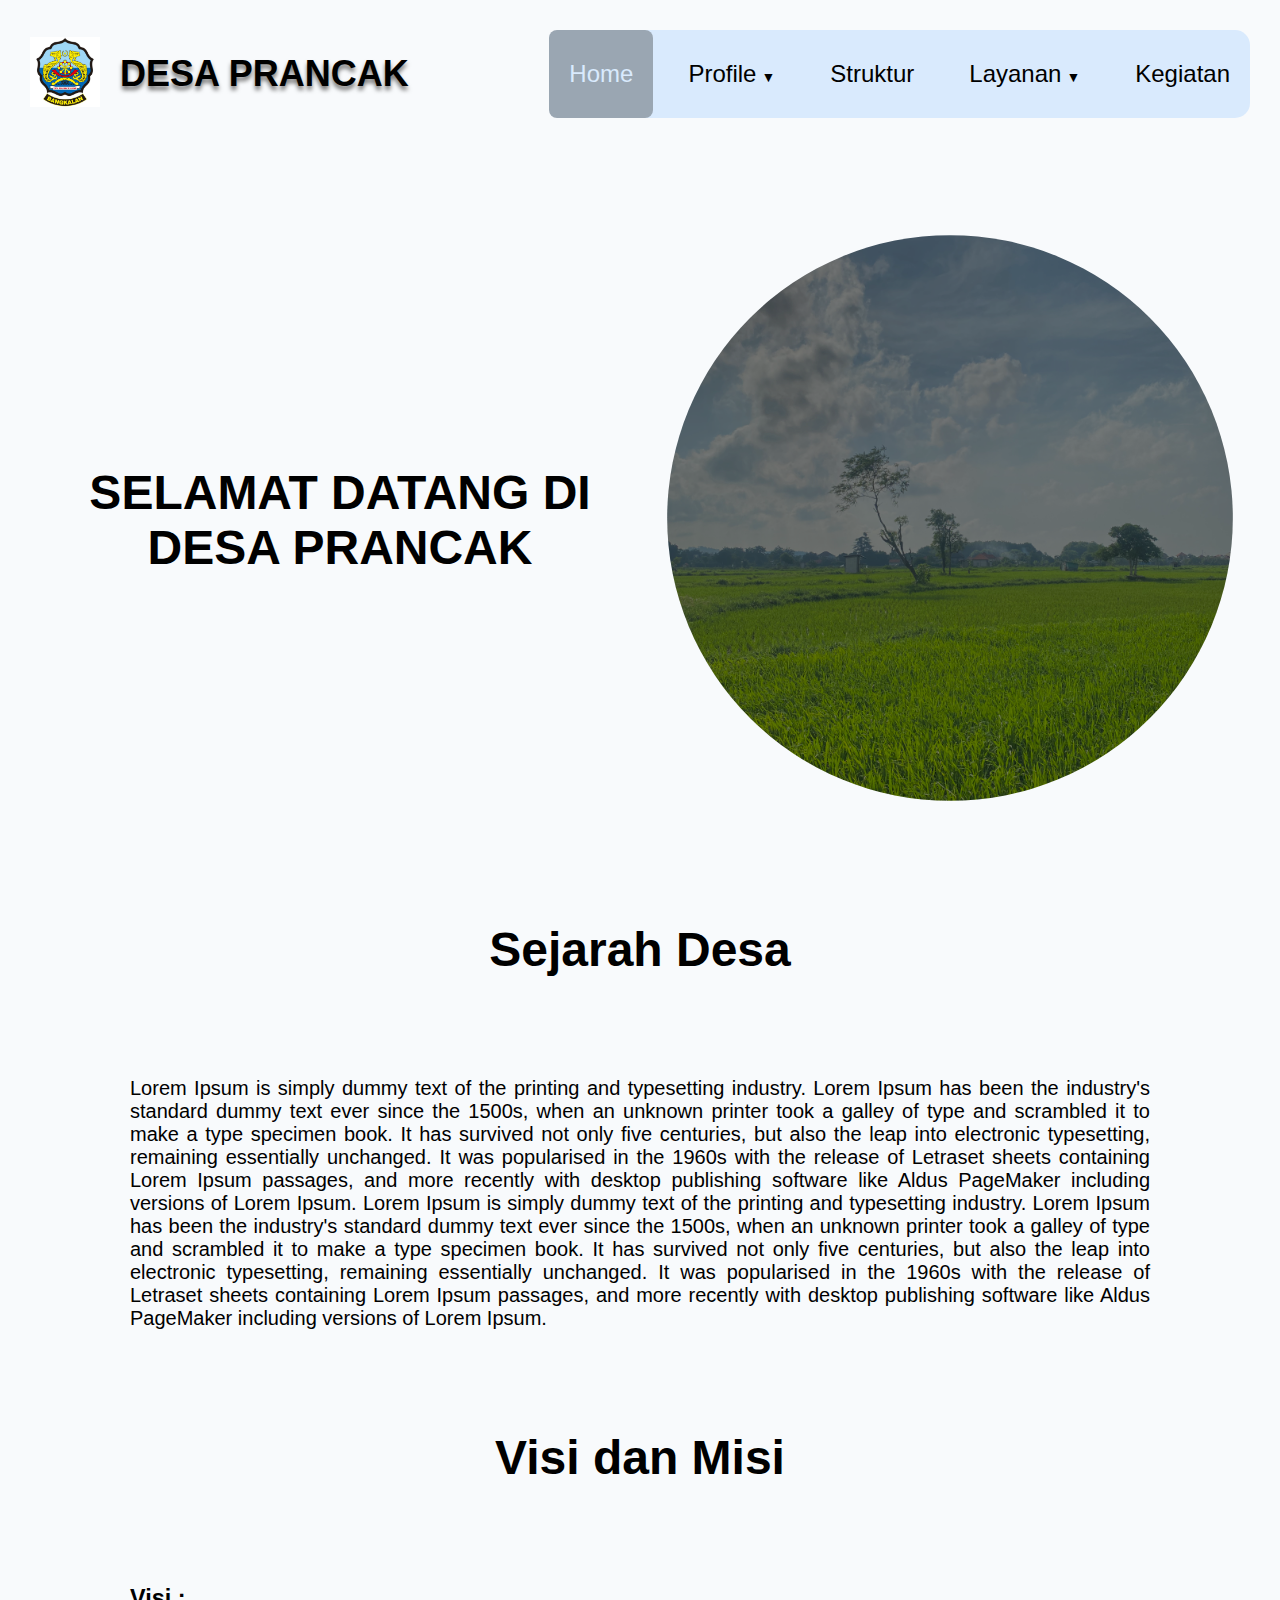
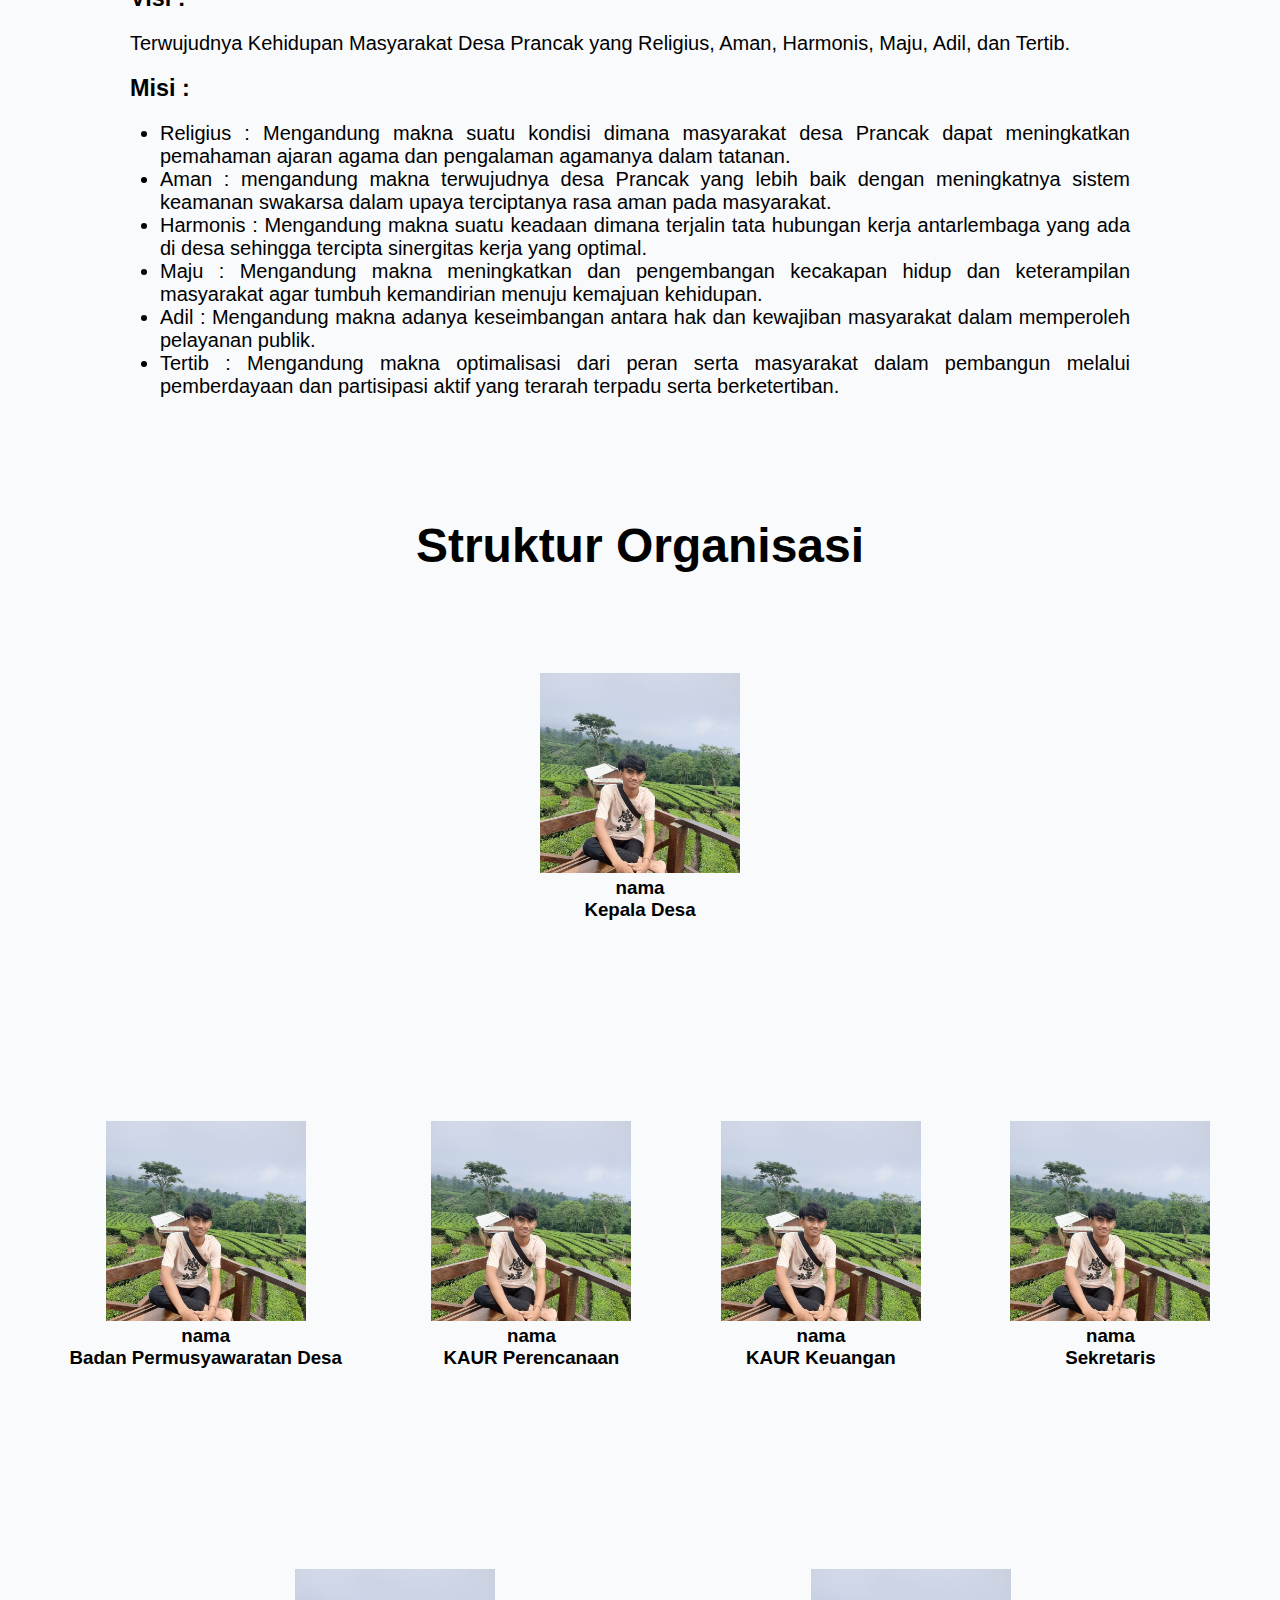
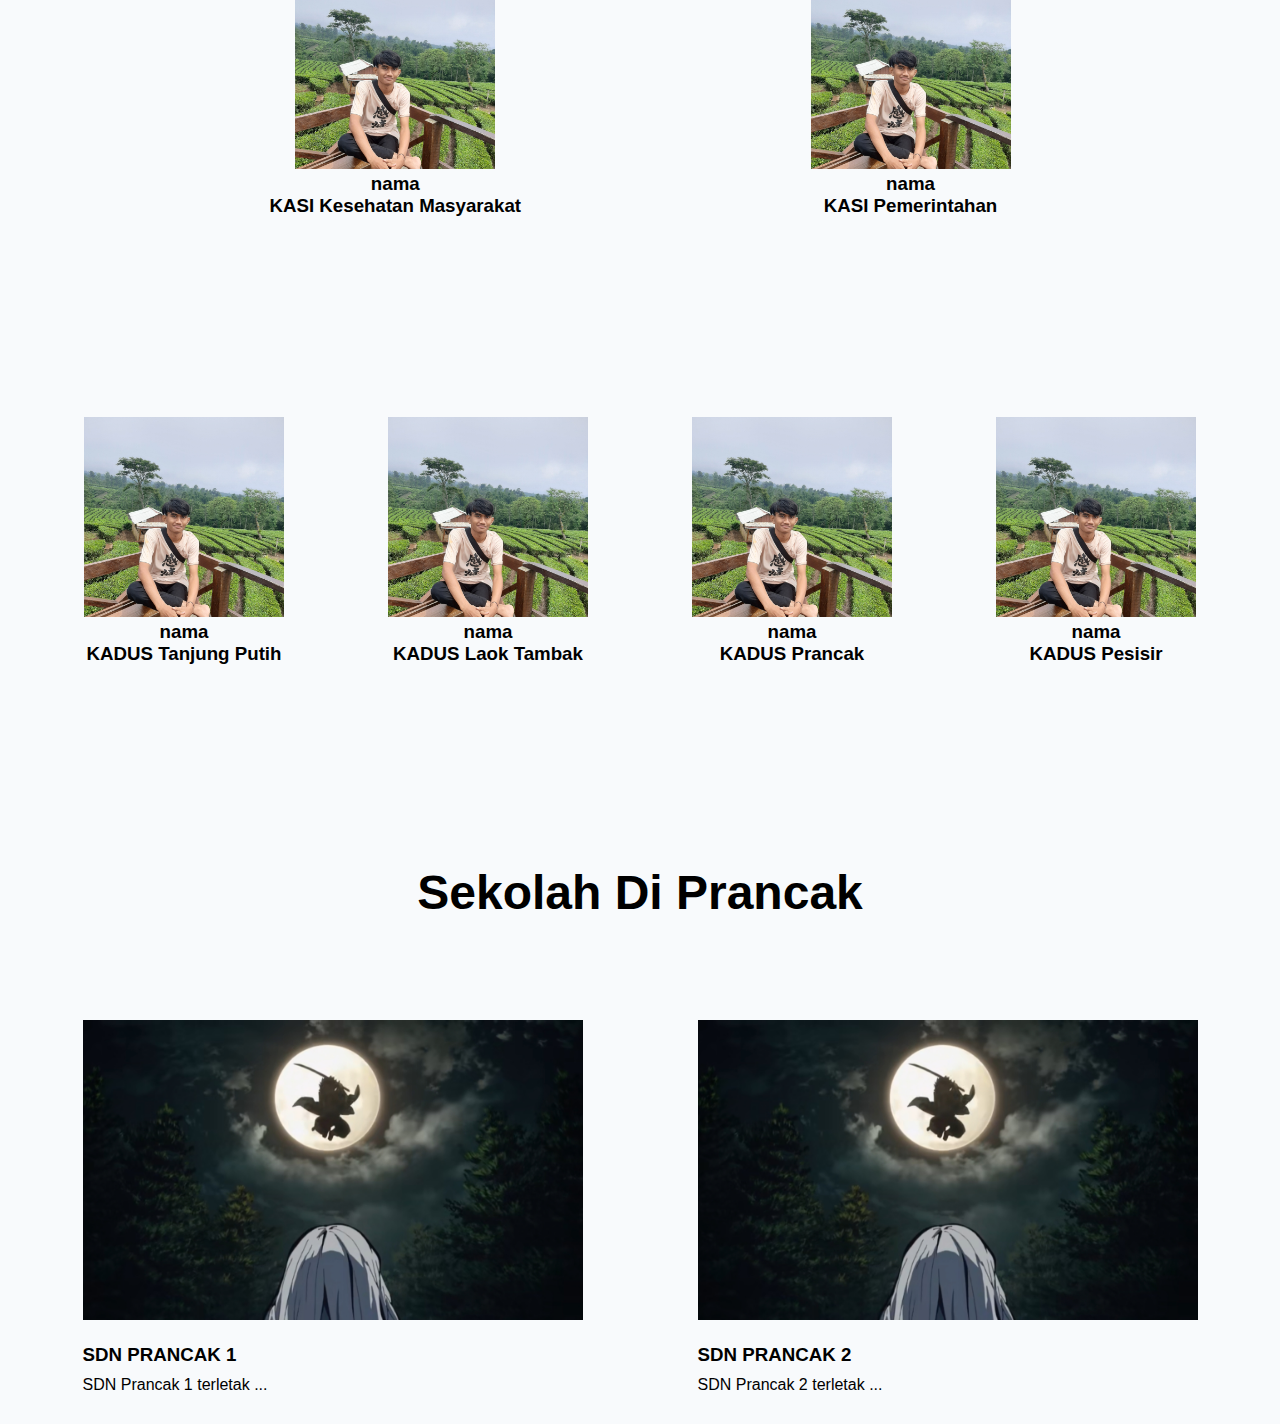
==== index.html @ 1e78dc3f "nambah dashboard admin" ====
<!DOCTYPE html>
<html lang="en">
<head>
    <meta charset="UTF-8">
    <meta name="viewport" content="width=device-width, initial-scale=1.0">
    <title>Desa Prancak</title>
    <link rel="stylesheet" href="assets/style.css">
</head>
<body>
    <header class="container-navbar">
        <div class="judul">
            <div class="logo">
                <img src="assets/img/logobangkalan.jpg" alt="">
            </div>
            <div class="nama-judul">
                <h1>DESA PRANCAK</h1>
            </div>
        </div>
        <nav class="list-navbar">
            <ul>
                <li class="home"><a href="#">Home</a></li>
                <li class="except-home"><a href="#">Profile<span class="dropdown-icon">▼</span></a>
                    <ul class="dropdown">
                        <li><a href="#sejarah">Sejarah Desa</a></li>
                        <li><a href="#visi-misi">Visi dan Misi</a></li>
                        <li><a href="#sekolah">Sekolah</a></li>
                        <li><a href="#umkm">UMKM</a></li>
                    </ul>
                </li>
                <li class="except-home"><a href="#struktur">Struktur</a></li>
                <li class="except-home"><a href="#">Layanan<span class="dropdown-icon">▼</span></a>
                    <ul class="dropdown">
                        <li><a href="#">Pengajuan SKCK</a></li>
                        <li><a href="#">Surat Ket Miskin</a></li>
                    </ul>
                </li>
                <li class="except-home"><a href="#">Kegiatan</a></li>
            </ul>
        </nav>
    </header>
    <main>
        <div class="konten1">
            <div class="welcome">
                <h2>SELAMAT DATANG DI DESA PRANCAK</h2>
            </div>
            <aside>
                <img src="assets/img/bg web.jpg" alt="">
            </aside>
        </div>
        <div class="konten2">
            <div class="sejarah">
                <h2 id="sejarah">Sejarah Desa</h2>
                <p>Lorem Ipsum is simply dummy text of the printing and typesetting industry. Lorem Ipsum has been the industry's standard dummy text ever since the 1500s, when an unknown printer took a galley of type and scrambled it to make a type specimen book. It has survived not only five centuries, but also the leap into electronic typesetting, remaining essentially unchanged. It was popularised in the 1960s with the release of Letraset sheets containing Lorem Ipsum passages, and more recently with desktop publishing software like Aldus PageMaker including versions of Lorem Ipsum. Lorem Ipsum is simply dummy text of the printing and typesetting industry. Lorem Ipsum has been the industry's standard dummy text ever since the 1500s, when an unknown printer took a galley of type and scrambled it to make a type specimen book. It has survived not only five centuries, but also the leap into electronic typesetting, remaining essentially unchanged. It was popularised in the 1960s with the release of Letraset sheets containing Lorem Ipsum passages, and more recently with desktop publishing software like Aldus PageMaker including versions of Lorem Ipsum.</p>
            </div>
        </div>
        <div class="konten3">
            <div class="visi-misi">
                <h2 id="visi-misi">Visi dan Misi</h2>
                <h3>Visi :</h3>
                <p class="visi">Terwujudnya Kehidupan Masyarakat Desa Prancak yang Religius, Aman, Harmonis, Maju, Adil, dan Tertib.</p>
                <h3>Misi :</h3>
                    <ul class="misi">
                        <li>Religius : Mengandung makna suatu kondisi dimana masyarakat desa Prancak dapat meningkatkan pemahaman ajaran agama dan pengalaman agamanya dalam tatanan.</li>
                        <li>Aman : mengandung makna terwujudnya desa Prancak yang lebih baik dengan meningkatnya sistem keamanan swakarsa dalam upaya terciptanya rasa aman pada masyarakat.</li>
                        <li>Harmonis : Mengandung makna suatu keadaan dimana terjalin tata hubungan kerja antarlembaga yang ada di desa sehingga tercipta sinergitas kerja yang optimal.</li>
                        <li>Maju : Mengandung makna meningkatkan dan pengembangan kecakapan hidup dan keterampilan masyarakat agar tumbuh kemandirian menuju kemajuan kehidupan.</li>
                        <li>Adil : Mengandung makna adanya keseimbangan antara hak dan kewajiban masyarakat dalam memperoleh pelayanan publik.</li>
                        <li>Tertib : Mengandung makna optimalisasi dari peran serta masyarakat dalam pembangun melalui pemberdayaan dan partisipasi aktif yang terarah terpadu serta berketertiban.</li>
                    </ul>
            </div>
        </div>
        <div class="konten4">
            <div class="struktur">
                <h2 id="struktur">Struktur Organisasi</h2>
                <div class="isi-struktur">
                    <div class="kepdes">
                        <div id="kepdes">
                            <img src="assets/img/cth-foto.jpg" alt="">
                            <h3>nama</h3>
                            <h3>Kepala Desa</h3>
                        </div>
                    </div>
                    <div class="kaur">
                        <div id="bpd">
                            <img src="assets/img/cth-foto.jpg" alt="">
                            <h3>nama</h3>
                            <h3>Badan Permusyawaratan Desa</h3>
                        </div>
                        <div id="kaur-perencanaan">
                            <img src="assets/img/cth-foto.jpg" alt="">
                            <h3>nama</h3>
                            <h3>KAUR Perencanaan</h3>
                        </div>
                        <div id="kaur-keuangan">
                            <img src="assets/img/cth-foto.jpg" alt="">
                            <h3>nama</h3>
                            <h3>KAUR Keuangan</h3>
                        </div>
                        <div id="sekretaris">
                            <img src="assets/img/cth-foto.jpg" alt="">
                            <h3>nama</h3>
                            <h3>Sekretaris</h3>
                        </div>
                    </div>
                    <div class="kasi">
                        <div id="kasi-kesmes">
                            <img src="assets/img/cth-foto.jpg" alt="">
                            <h3>nama</h3>
                            <h3>KASI Kesehatan Masyarakat</h3>
                        </div>
                        <div id="kasi-pemerintahan">
                            <img src="assets/img/cth-foto.jpg" alt="">
                            <h3>nama</h3>
                            <h3>KASI Pemerintahan</h3>
                        </div>
                    </div>
                    <div class="kadus">
                        <div id="kadus-tanjung-putih">
                            <img src="assets/img/cth-foto.jpg" alt="">
                            <h3>nama</h3>
                            <h3>KADUS Tanjung Putih</h3>
                        </div>
                        <div id="kadus-laok-tambak">
                            <img src="assets/img/cth-foto.jpg" alt="">
                            <h3>nama</h3>
                            <h3>KADUS Laok Tambak</h3>
                        </div>
                        <div id="kadus-prancak">
                            <img src="assets/img/cth-foto.jpg" alt="">
                            <h3>nama</h3>
                            <h3>KADUS Prancak</h3>
                        </div>
                        <div id="kadus-pesisir">
                            <img src="assets/img/cth-foto.jpg" alt="">
                            <h3>nama</h3>
                            <h3>KADUS Pesisir</h3>
                        </div>
                    </div>
                </div>
            </div>
        </div>
        <div class="konten5">
            <div class="sekolah">
                <h2 id="sekolah">Sekolah Di Prancak</h2>
                <div class="isi-sekolah">
                    <div class="sd1">
                        <img src="assets/img/cth-foto-sekolah.jpg" alt="">
                        <h3>SDN PRANCAK 1</h3>
                        <P>SDN Prancak 1 terletak ...</P>
                    </div>
                    <div class="sd2">
                        <img src="assets/img/cth-foto-sekolah.jpg" alt="">
                        <h3>SDN PRANCAK 2</h3>
                        <p>SDN Prancak 2 terletak ...</p>
                    </div>
                </div>
            </div>
        </div>

    </main>
    <footer>

    </footer>
    <script src="assets/script.js"></script>
</body>
</html>
---- assets/style.css ----
* {
    margin: 0;
    padding: 0;
    font-family: sans-serif;
}

body {
    background-color: #F8FAFC;
    margin: 30px;
}

/* bagian header */

header.container-navbar {
    display: flex;
    flex-basis: 100%;
    justify-content: center;
}

header.container-navbar .judul {
    display: flex;
    flex-basis: 100%;
    justify-content: flex-start;
    align-items: center;
    gap: 20px;
}

header.container-navbar .logo img {
    width: 70px;
}

header.container-navbar .nama-judul h1 {
    font-size: 36px;
    text-shadow: 0 4px 4px rgb(119, 119, 119);
}

header nav.list-navbar {
    display: flex;
    align-items: center;
    background-color: #D9EAFD;
    border-radius: 15px;
}

header nav.list-navbar ul {
    list-style: none;
    display: flex;
    justify-content: center;
    align-items: center;
    gap: 15px;
    font-size: 24px;
}

header nav.list-navbar ul li a {
    color: inherit;
    text-decoration: none;
}

header nav.list-navbar ul li.home {
    background-color: #9AA6B2;
    border-radius: 8px;
    padding: 30px 20px;
    color: #D9EAFD;
    transition: background-color 0.3s ease;
}

.except-home {
    position: relative;
    border-radius: 8px;
    padding: 30px 20px;
    transition: background-color 0.3s ease;
}

.except-home:hover {
    background-color: #9AA6B2;
    color: #D9EAFD;
}

.except-home ul.dropdown {
    position: absolute;
    top: 100%;
    left: 0;
    gap: 0;
    background-color: #9AA6B2;
    border-radius: 8px;
    display: none;
    flex-direction: column;
    width: max-content;
    box-shadow: 0 4px 6px rgba(0, 0, 0, 0.1);
    z-index: 1000;
}

.except-home:hover ul.dropdown {
    display: flex;
}

.except-home ul.dropdown li {
    padding: 30px 20px;;
    color: #fff;
    text-align: left;
    transition: background-color 0.3s ease;
}

.except-home ul.dropdown li:hover {
    background-color: #7A8691;
}

.dropdown-icon {
    font-size: 14px;
    margin-left: 5px;
    margin-top: -5px;
}

/* bagian main */
/* konten1 */

main .konten1 {
    display: flex;
    justify-content: center;
    align-items: center;
}

main .konten1 .welcome h2 {
    font-size: 48px;
    text-align: center;
}

main .konten1 aside img{
    width: 600px;
    clip-path: circle(40%);
    object-fit: cover;
    filter: brightness(50%);
}

/* konten2 */

main .konten2 .sejarah h2 {
    font-size: 48px;
    text-align: center;
}

main .konten2 .sejarah p {
    text-align: justify;
    font-size: 20px;
    padding: 100px 100px 0 100px;
}

/* konten3 */

main .konten3 .visi-misi h2 {
    font-size: 48px;
    text-align: center;
    padding-bottom: 100px;
}

main .konten3 .visi-misi {
    text-align: justify;
    font-size: 20px;
    padding: 100px 100px 0 100px;
}

main .konten3 .visi-misi p.visi {
    padding: 20px 20px 20px 0;
}

main .konten3 .visi-misi ul.misi {
    padding: 20px;
}

main .konten3 .visi-misi ul.misi li {
    margin-left: 10px;
}

/* konten 4 */

main .konten4 .struktur h2 {
    margin-top: 100px;
    padding-bottom: 100px;
    font-size: 48px;
    text-align: center;
}

main .konten4 .struktur .isi-struktur img {
    width: 200px;
    height: 200px;
    object-fit: cover;
}

main .konten4 .struktur .isi-struktur > div {
    display: flex;
    justify-content: space-evenly;
    gap: 50px;
    text-align: center;
    margin-bottom: 200px;   
}

/* konten 5 */

main .konten5 .sekolah h2 {
    padding-bottom: 100px;
    font-size: 48px;
    text-align: center;
}

main .konten5 .sekolah .isi-sekolah {
    display: flex;
    gap: 10px;
    justify-content: space-around;
}

main .konten5 .sekolah .isi-sekolah img {
    width: 500px;
    height: 300px;
    margin-bottom: 20px;
    object-fit: cover;
}

main .konten5 .sekolah .isi-sekolah h3 {
    margin-bottom: 10px;
}
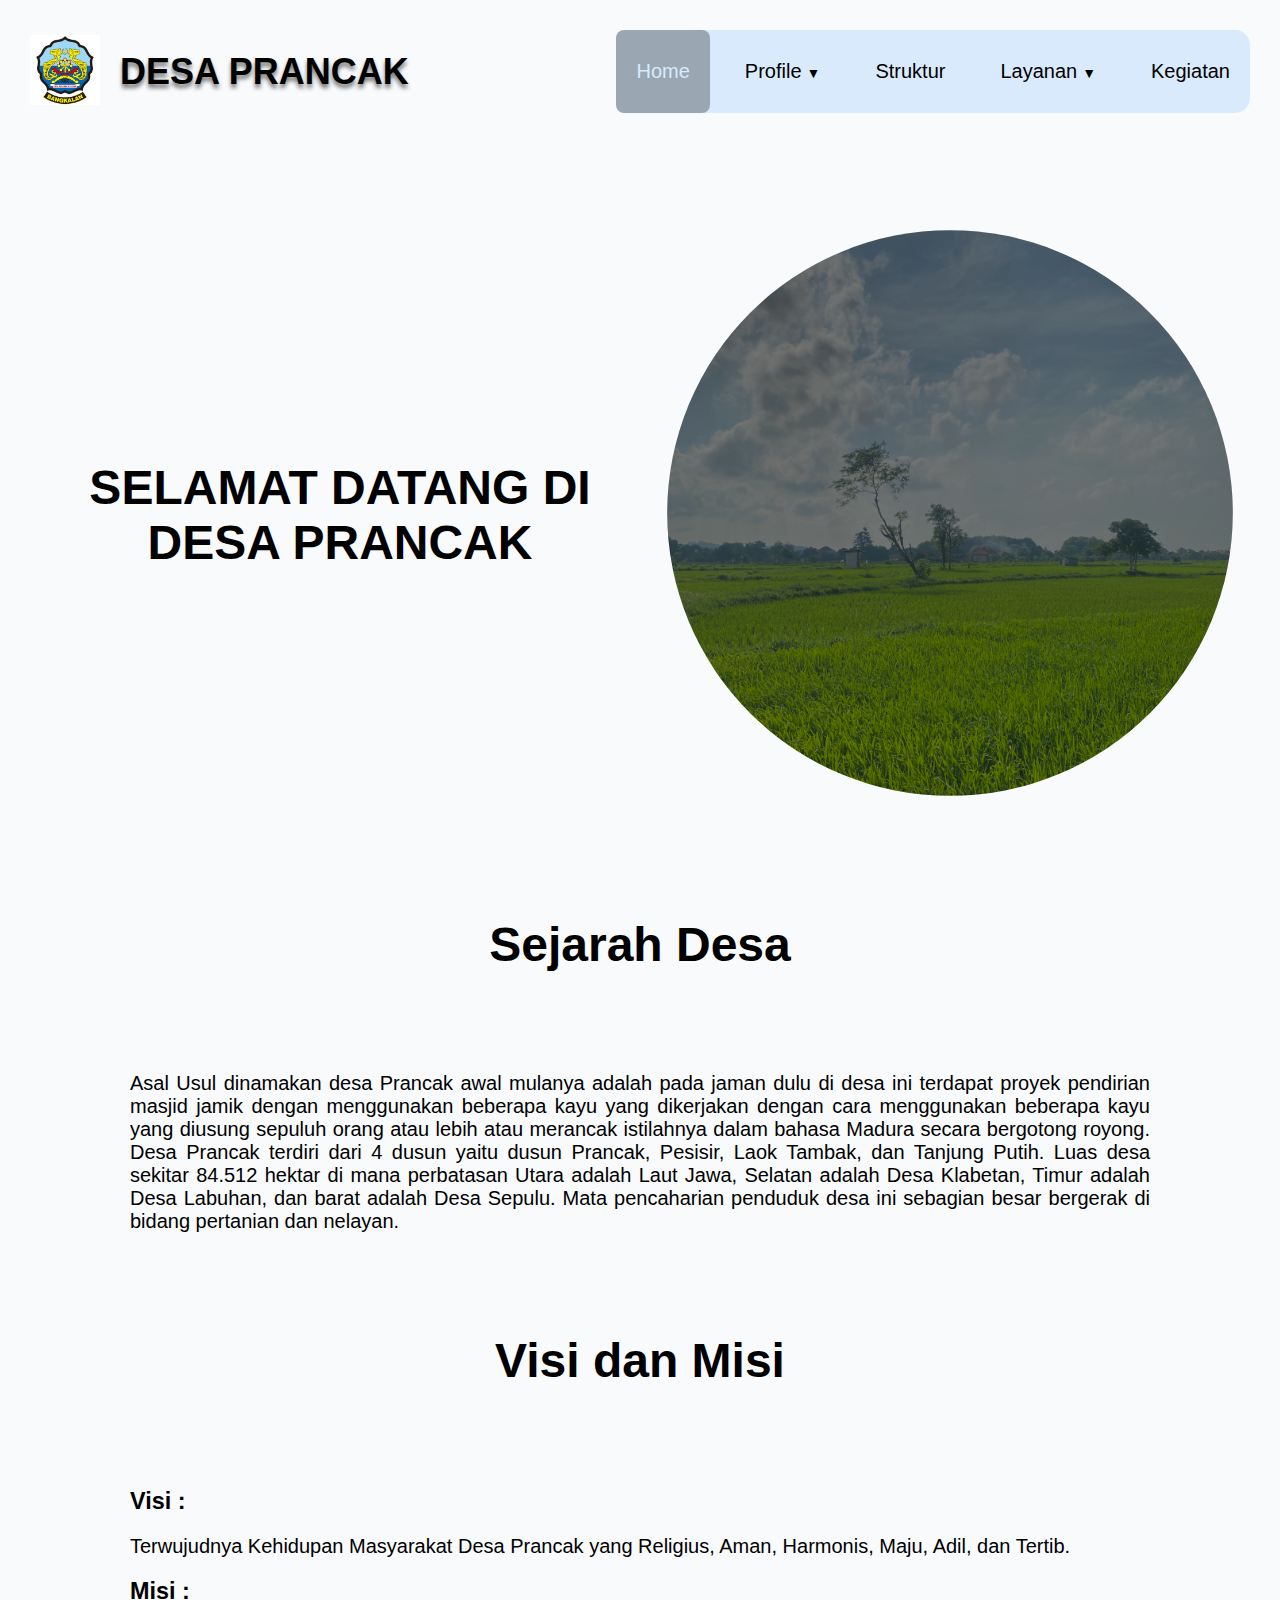
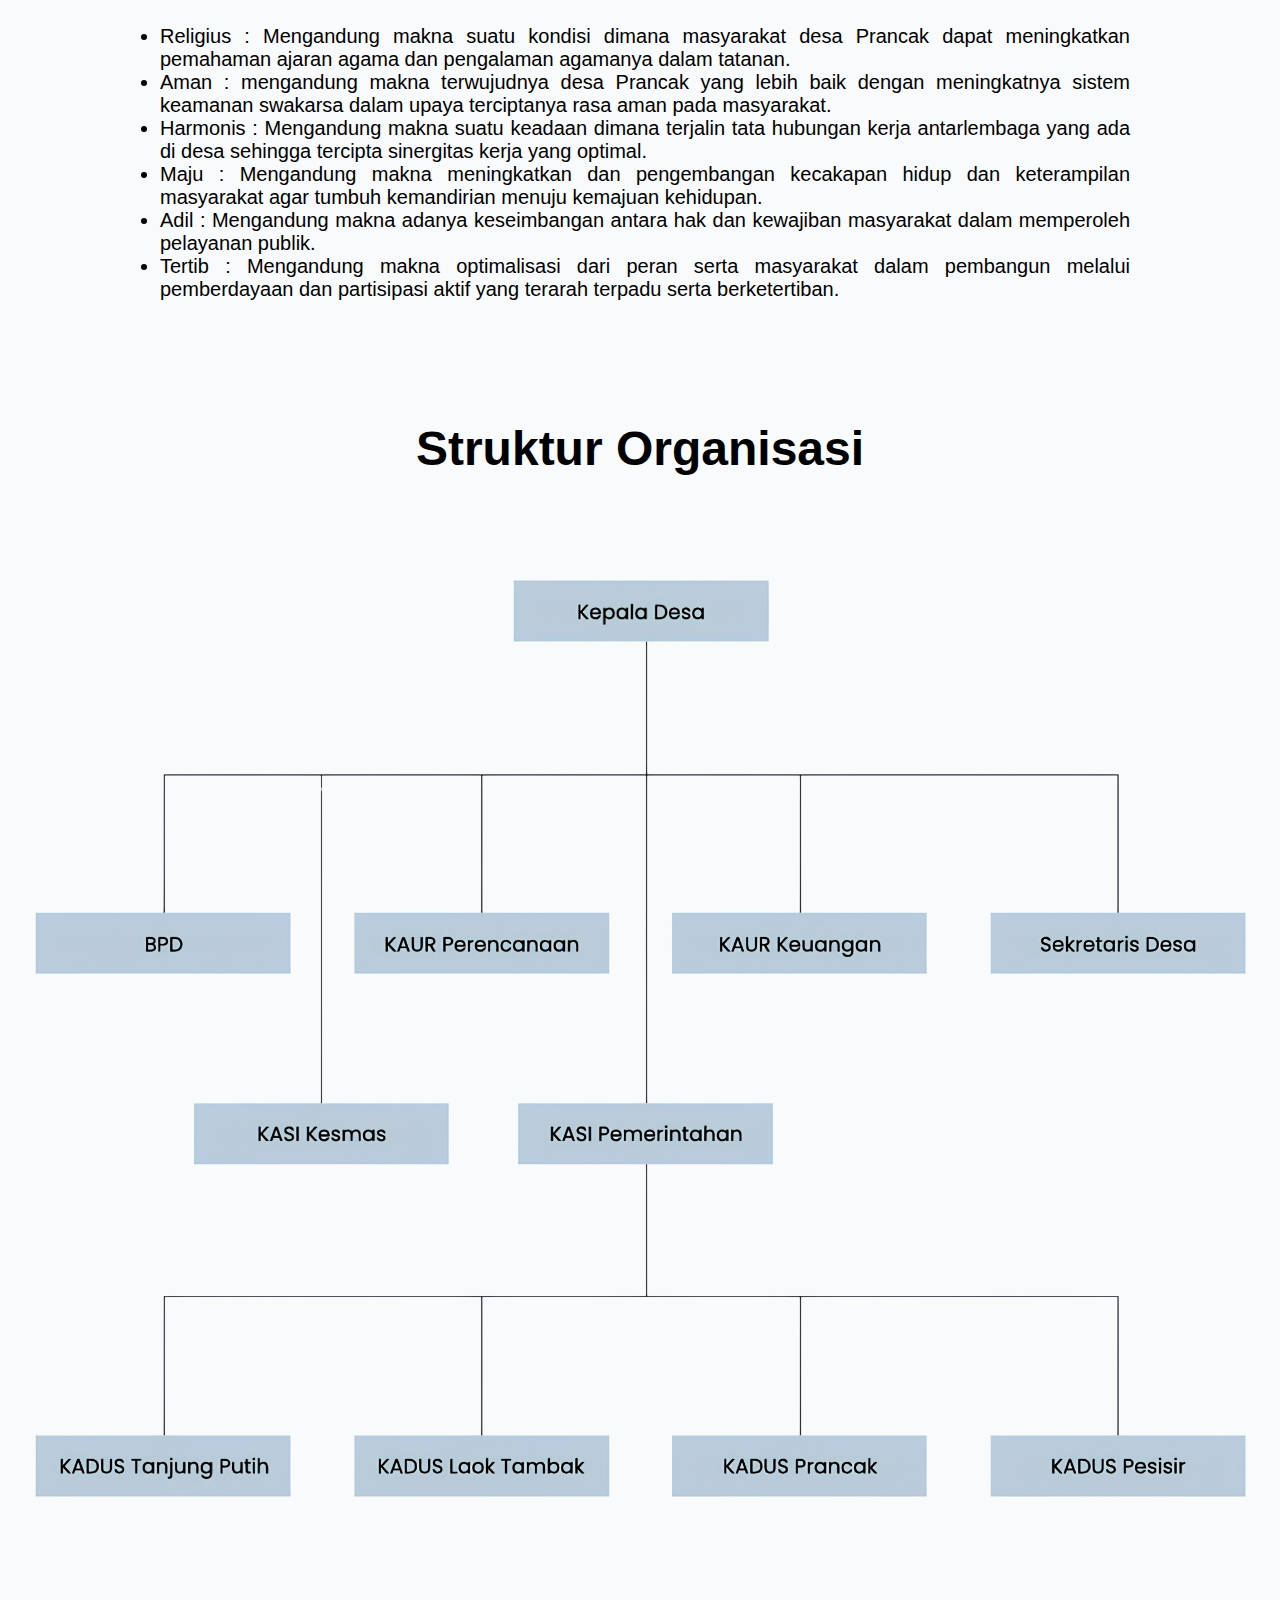
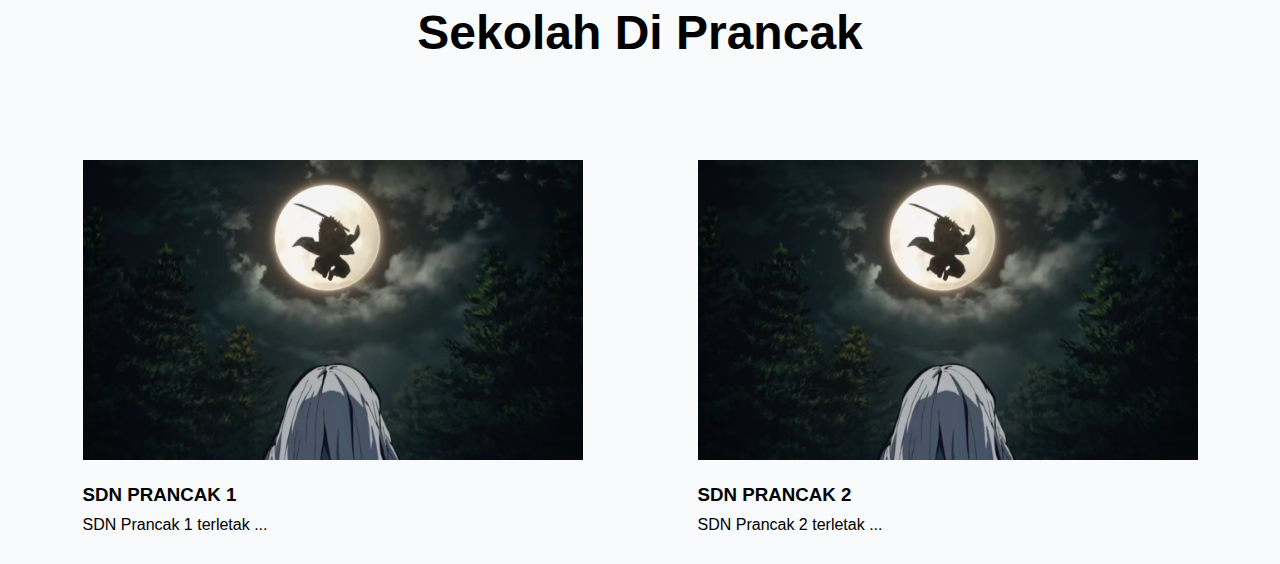
==== commit 0dc82364: "menambahkan fitur generate pdf" ====
--- a/index.html
+++ b/index.html
@@ -30,8 +30,8 @@
                 <li class="except-home"><a href="#struktur">Struktur</a></li>
                 <li class="except-home"><a href="#">Layanan<span class="dropdown-icon">▼</span></a>
                     <ul class="dropdown">
-                        <li><a href="#">Pengajuan SKCK</a></li>
-                        <li><a href="#">Surat Ket Miskin</a></li>
+                        <li><a href="form-ket-baik.html">Surat Ket Baik</a></li>
+                        <li><a href="form-ket-tidak-mampu.html">Surat Ket Tidak Mampu</a></li>
                     </ul>
                 </li>
                 <li class="except-home"><a href="#">Kegiatan</a></li>
@@ -50,7 +50,7 @@
         <div class="konten2">
             <div class="sejarah">
                 <h2 id="sejarah">Sejarah Desa</h2>
-                <p>Lorem Ipsum is simply dummy text of the printing and typesetting industry. Lorem Ipsum has been the industry's standard dummy text ever since the 1500s, when an unknown printer took a galley of type and scrambled it to make a type specimen book. It has survived not only five centuries, but also the leap into electronic typesetting, remaining essentially unchanged. It was popularised in the 1960s with the release of Letraset sheets containing Lorem Ipsum passages, and more recently with desktop publishing software like Aldus PageMaker including versions of Lorem Ipsum. Lorem Ipsum is simply dummy text of the printing and typesetting industry. Lorem Ipsum has been the industry's standard dummy text ever since the 1500s, when an unknown printer took a galley of type and scrambled it to make a type specimen book. It has survived not only five centuries, but also the leap into electronic typesetting, remaining essentially unchanged. It was popularised in the 1960s with the release of Letraset sheets containing Lorem Ipsum passages, and more recently with desktop publishing software like Aldus PageMaker including versions of Lorem Ipsum.</p>
+                <p>Asal Usul dinamakan desa Prancak awal mulanya adalah pada jaman dulu di desa ini terdapat proyek pendirian masjid jamik dengan menggunakan beberapa kayu yang dikerjakan dengan cara menggunakan beberapa kayu yang diusung sepuluh orang atau lebih atau merancak istilahnya dalam bahasa Madura secara bergotong royong. Desa Prancak terdiri dari 4 dusun yaitu dusun Prancak, Pesisir, Laok Tambak, dan Tanjung Putih. Luas desa sekitar 84.512 hektar di mana perbatasan Utara adalah Laut Jawa, Selatan adalah Desa Klabetan, Timur adalah Desa Labuhan, dan barat adalah Desa Sepulu. Mata pencaharian penduduk desa ini sebagian besar bergerak di bidang pertanian dan nelayan.</p>
             </div>
         </div>
         <div class="konten3">
@@ -72,71 +72,7 @@
         <div class="konten4">
             <div class="struktur">
                 <h2 id="struktur">Struktur Organisasi</h2>
-                <div class="isi-struktur">
-                    <div class="kepdes">
-                        <div id="kepdes">
-                            <img src="assets/img/cth-foto.jpg" alt="">
-                            <h3>nama</h3>
-                            <h3>Kepala Desa</h3>
-                        </div>
-                    </div>
-                    <div class="kaur">
-                        <div id="bpd">
-                            <img src="assets/img/cth-foto.jpg" alt="">
-                            <h3>nama</h3>
-                            <h3>Badan Permusyawaratan Desa</h3>
-                        </div>
-                        <div id="kaur-perencanaan">
-                            <img src="assets/img/cth-foto.jpg" alt="">
-                            <h3>nama</h3>
-                            <h3>KAUR Perencanaan</h3>
-                        </div>
-                        <div id="kaur-keuangan">
-                            <img src="assets/img/cth-foto.jpg" alt="">
-                            <h3>nama</h3>
-                            <h3>KAUR Keuangan</h3>
-                        </div>
-                        <div id="sekretaris">
-                            <img src="assets/img/cth-foto.jpg" alt="">
-                            <h3>nama</h3>
-                            <h3>Sekretaris</h3>
-                        </div>
-                    </div>
-                    <div class="kasi">
-                        <div id="kasi-kesmes">
-                            <img src="assets/img/cth-foto.jpg" alt="">
-                            <h3>nama</h3>
-                            <h3>KASI Kesehatan Masyarakat</h3>
-                        </div>
-                        <div id="kasi-pemerintahan">
-                            <img src="assets/img/cth-foto.jpg" alt="">
-                            <h3>nama</h3>
-                            <h3>KASI Pemerintahan</h3>
-                        </div>
-                    </div>
-                    <div class="kadus">
-                        <div id="kadus-tanjung-putih">
-                            <img src="assets/img/cth-foto.jpg" alt="">
-                            <h3>nama</h3>
-                            <h3>KADUS Tanjung Putih</h3>
-                        </div>
-                        <div id="kadus-laok-tambak">
-                            <img src="assets/img/cth-foto.jpg" alt="">
-                            <h3>nama</h3>
-                            <h3>KADUS Laok Tambak</h3>
-                        </div>
-                        <div id="kadus-prancak">
-                            <img src="assets/img/cth-foto.jpg" alt="">
-                            <h3>nama</h3>
-                            <h3>KADUS Prancak</h3>
-                        </div>
-                        <div id="kadus-pesisir">
-                            <img src="assets/img/cth-foto.jpg" alt="">
-                            <h3>nama</h3>
-                            <h3>KADUS Pesisir</h3>
-                        </div>
-                    </div>
-                </div>
+                <img src="assets/img/struktur.png" alt="">
             </div>
         </div>
         <div class="konten5">
--- a/assets/style.css
+++ b/assets/style.css
@@ -47,7 +47,7 @@
     justify-content: center;
     align-items: center;
     gap: 15px;
-    font-size: 24px;
+    font-size: 20px;
 }
 
 header nav.list-navbar ul li a {
@@ -179,18 +179,9 @@
     text-align: center;
 }
 
-main .konten4 .struktur .isi-struktur img {
-    width: 200px;
-    height: 200px;
-    object-fit: cover;
-}
-
-main .konten4 .struktur .isi-struktur > div {
-    display: flex;
-    justify-content: space-evenly;
-    gap: 50px;
-    text-align: center;
-    margin-bottom: 200px;   
+main .konten4 .struktur img {
+    width: 100%;
+    margin-bottom: 100px;
 }
 
 /* konten 5 */
@@ -218,7 +209,12 @@
     margin-bottom: 10px;
 }
 
-
-
-
-
+@media screen and (max-width:750px){
+    
+}
+
+
+
+
+
+
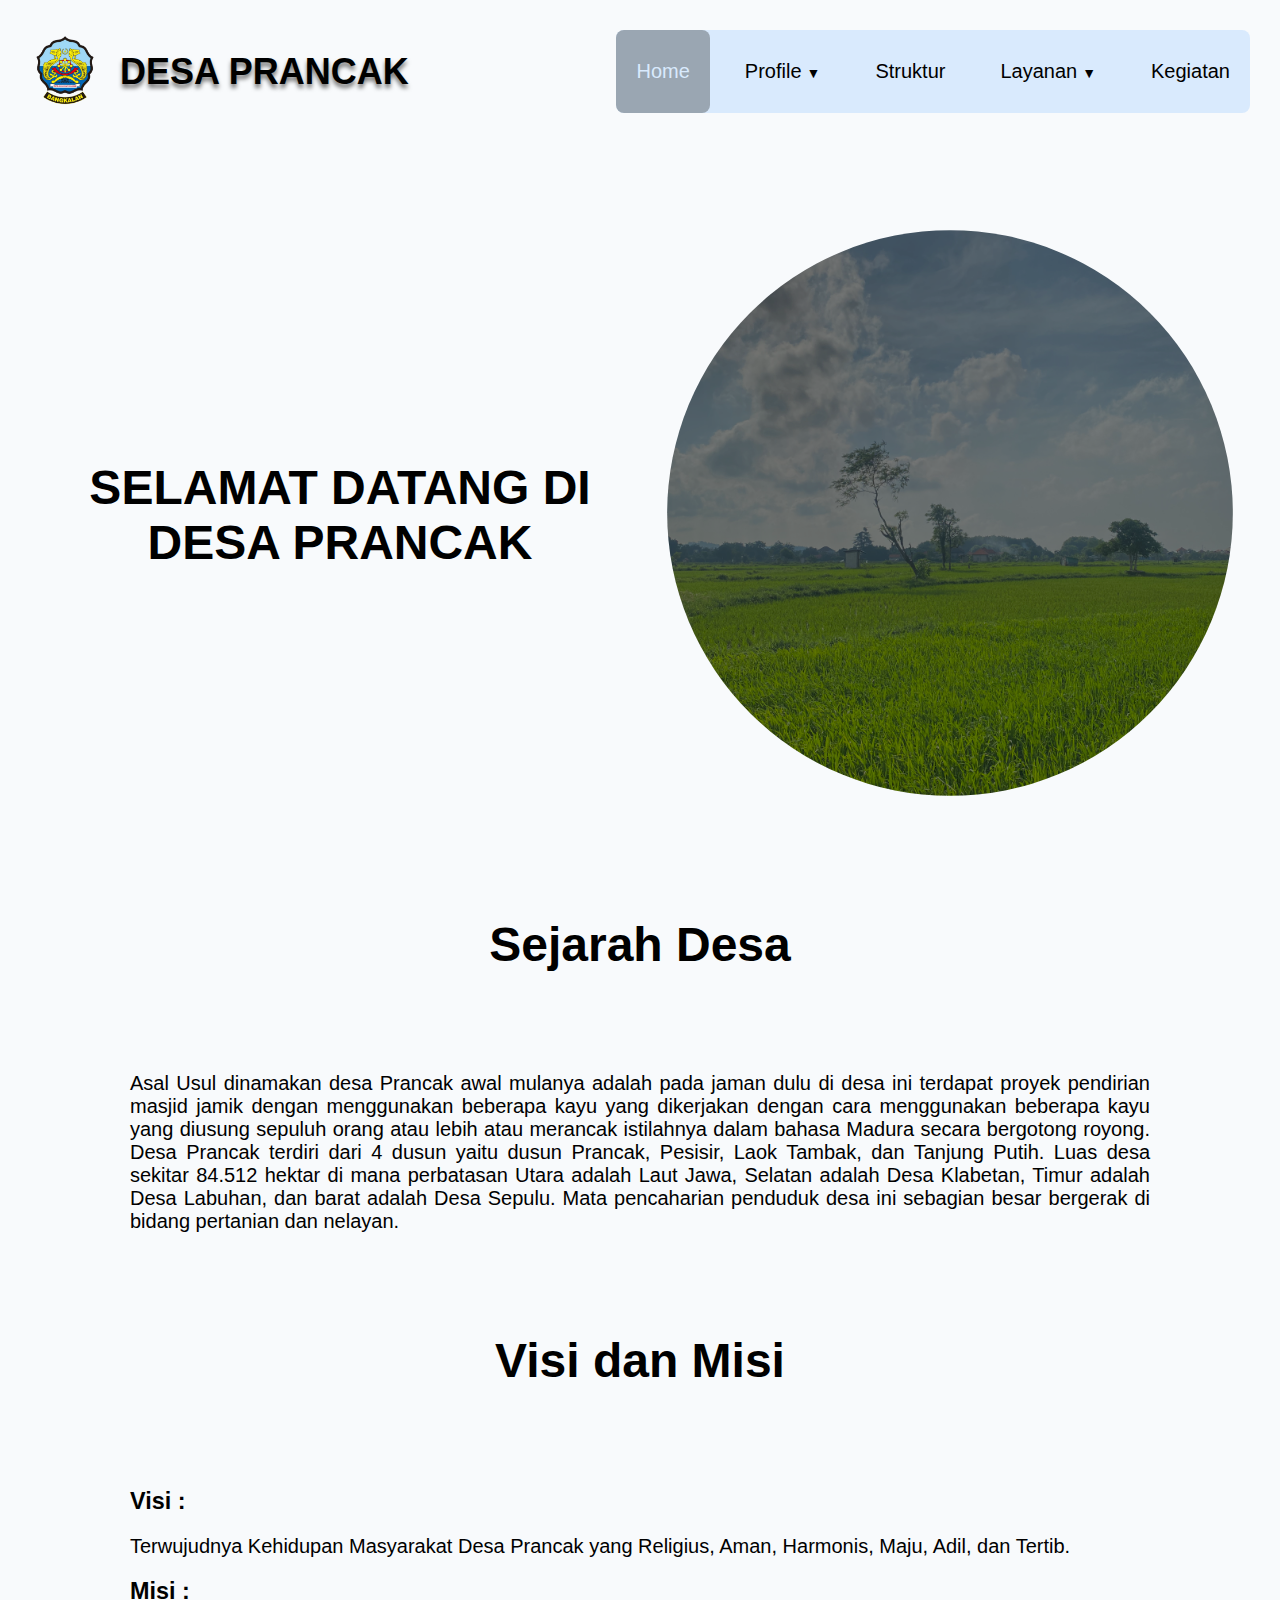
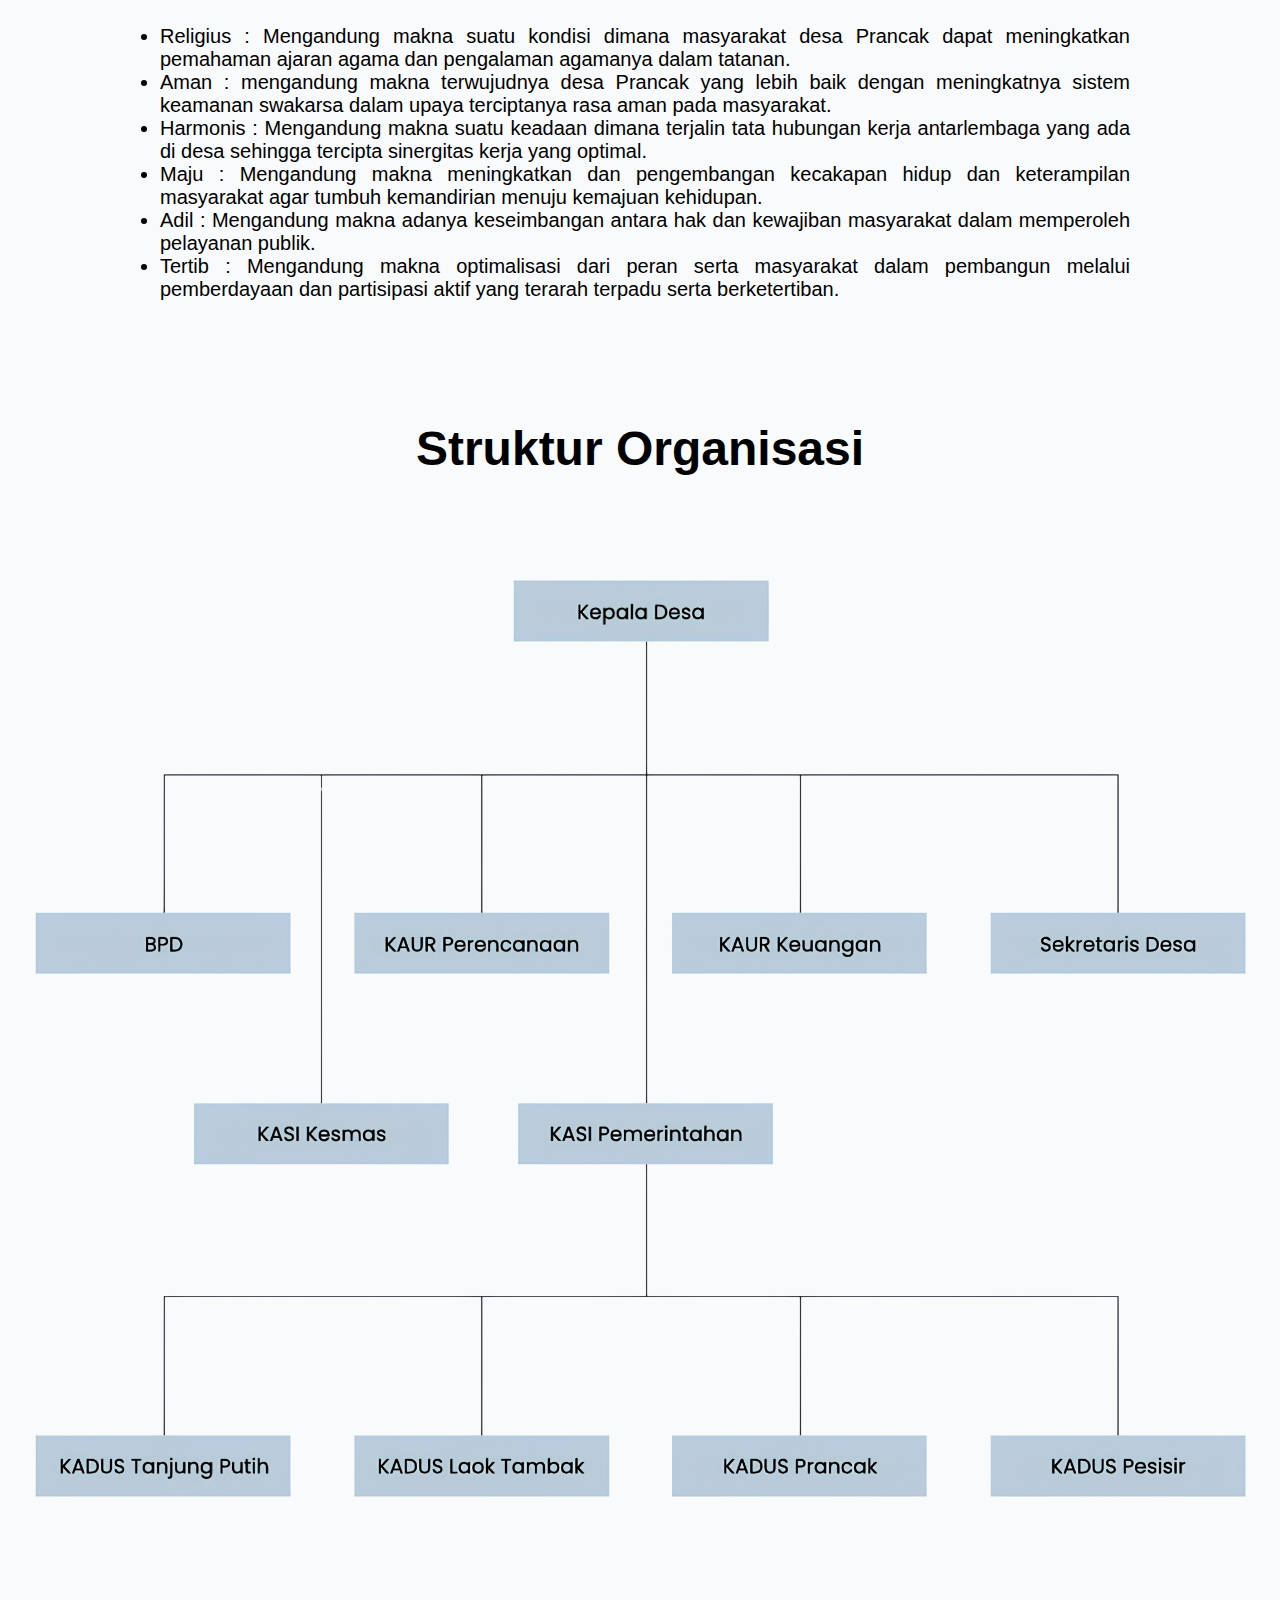
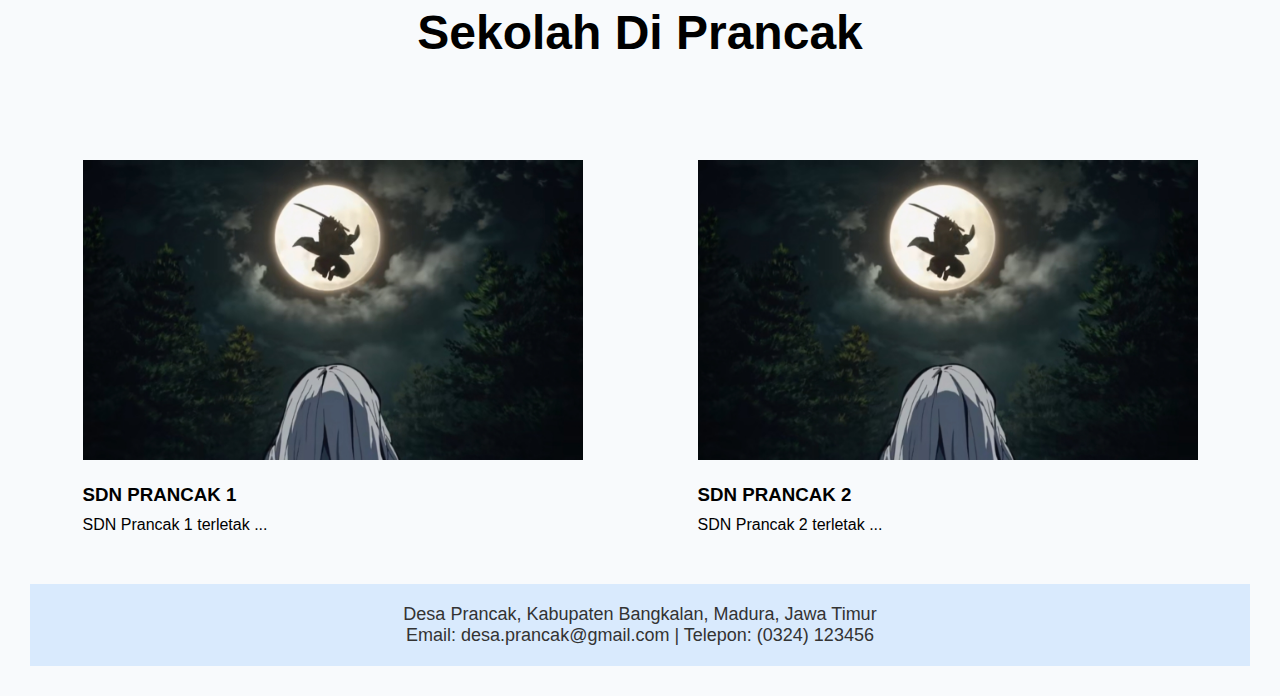
==== commit 37013b8e: "menambahkan responsivitas tampilan tablet dan hp" ====
--- a/index.html
+++ b/index.html
@@ -10,7 +10,7 @@
     <header class="container-navbar">
         <div class="judul">
             <div class="logo">
-                <img src="assets/img/logobangkalan.jpg" alt="">
+                <img src="assets/img/logobangkalan.png" alt="logo Bangkalan">
             </div>
             <div class="nama-judul">
                 <h1>DESA PRANCAK</h1>
@@ -95,8 +95,12 @@
 
     </main>
     <footer>
-
+        <div class="footer-content">
+            <p>Desa Prancak, Kabupaten Bangkalan, Madura, Jawa Timur</p>
+            <p>Email: desa.prancak@gmail.com | Telepon: (0324) 123456</p>
+        </div>
     </footer>
+    
     <script src="assets/script.js"></script>
 </body>
 </html>--- a/assets/style.css
+++ b/assets/style.css
@@ -38,7 +38,7 @@
     display: flex;
     align-items: center;
     background-color: #D9EAFD;
-    border-radius: 15px;
+    border-radius: 8px;
 }
 
 header nav.list-navbar ul {
@@ -209,12 +209,218 @@
     margin-bottom: 10px;
 }
 
-@media screen and (max-width:750px){
+/* footer */
+
+footer {
+    background-color: #D9EAFD;
+    text-align: center;
+    padding: 20px;
+    font-size: 18px;
+    color: #333;
+    margin-top: 50px;
+}
+
+
+/* responsif */
+
+/* Responsivitas untuk perangkat handphone (max-width: 480px) */
+/* Responsivitas untuk perangkat besar (desktop kecil, max-width: 1024px) */
+@media (max-width: 1024px) {
+    header.container-navbar .judul {
+        flex-direction: row;
+        align-items: center;
+    }
+
+    header.container-navbar .judul h1 {
+        font-size: 30px;
+    }
+
+    header nav.list-navbar ul {
+        gap: 10px;
+        width: 100%;
+        text-align: center;
+    }
+
+    main .konten1 {
+        margin-top: 80px;
+        justify-content: space-around;
+    }
+}
+
+/* Responsivitas untuk perangkat tablet (max-width: 768px) */
+@media (max-width: 768px) {
+    /* Header */
+    header.container-navbar {
+        flex-direction: column;
+        align-items: center;
+    }
+
+    header.container-navbar .judul {
+        text-align: center;
+        margin-bottom: 30px;
+    }
     
-}
-
-
-
-
-
-
+
+    header.container-navbar .logo img {
+        width: 50px;
+    }
+
+    header nav.list-navbar ul {
+        width: 100%;
+    }
+
+    header nav.list-navbar ul li {
+        padding: 30px 20px;
+        border-radius: 5px;
+    }
+
+    /* Konten1 */
+    main .konten1 {
+        margin-top: 150px;
+        flex-direction: column;
+        align-items: center;
+        text-align: center;
+    }
+
+    main .konten1 aside img {
+        width: 100%;
+        clip-path: circle(40%);
+        filter: brightness(70%);
+        margin: 10px 0;
+    }
+
+    /* Konten2 */
+    main .konten2 .sejarah h2{
+        font-size: 24px;
+    }
+
+    main .konten2 .sejarah p {
+        padding: 20px;
+        font-size: 16px;
+    }
+
+    /* Konten3 */
+    main .konten3 .visi-misi h2{
+        font-size: 24px;
+    }
+
+    main .konten3 .visi-misi {
+        padding: 20px;
+        font-size: 16px;
+    }
+
+    /* konten4 */
+    main .konten4 .struktur h2{
+        font-size: 24px;
+    }
+
+    /* Konten5 */
+    main .konten5 .sekolah h2{
+        font-size: 24px;
+    }
+
+    main .konten5 .sekolah .isi-sekolah {
+        flex-direction: column;
+        gap: 20px;
+        padding: 10px;
+    }
+
+    main .konten5 .sekolah .isi-sekolah img {
+        width: 100%;
+        height: auto;
+    }
+
+    footer {
+        background-color: #D9EAFD;
+        text-align: center;
+        padding: 10px;
+        font-size: 12px;
+        color: #333;
+        margin-top: 50px;
+    }
+}
+
+/* Responsivitas untuk perangkat handphone (max-width: 480px) */
+@media (max-width: 480px) {
+    /* Header */
+    header.container-navbar .judul {
+        align-items: center;
+        gap: 10px;
+    }
+
+    header.container-navbar .nama-judul h1 {
+        font-size: 20px;
+        text-align: center;
+    }
+
+    header nav.list-navbar ul {
+        font-size: 12px;
+        gap: 5px;
+    }
+
+    header nav.list-navbar ul li {
+        padding: 10px 5px;
+        border-radius: 3px;
+    }
+
+    header nav.list-navbar ul li.home {
+        background-color: #9AA6B2;
+        border-radius: 3px;
+        padding: 10px 5px;
+        color: #D9EAFD;
+        transition: background-color 0.3s ease;
+    }
+
+    header nav.list-navbar ul li.except-home {
+        position: relative;
+        border-radius: 3px;
+        padding: 10px 5px;
+        transition: background-color 0.3s ease;
+    }
+
+    .dropdown-icon {
+        font-size: 10px;
+    }
+
+    /* Konten */
+    main .konten1 .welcome h2 {
+        font-size: 24px;
+        padding: 10px;
+    }
+
+    main .konten2 .sejarah p {
+        font-size: 14px;
+    }
+
+    main .konten3 .visi-misi {
+        font-size: 14px;
+    }
+
+    main .konten3 .visi-misi ul.misi li {
+        margin-left: 10px;
+    }
+
+    /* Konten Sekolah */
+    main .konten5 .sekolah .isi-sekolah img {
+        width: 100%;
+        height: auto;
+    }
+    footer {
+        background-color: #D9EAFD;
+        text-align: center;
+        padding: 10px;
+        font-size: 8px;
+        color: #333;
+        margin-top: 50px;
+    }
+}
+
+/* Tambahan: Hide overflow */
+body {
+    overflow-x: hidden;
+}
+
+
+
+
+
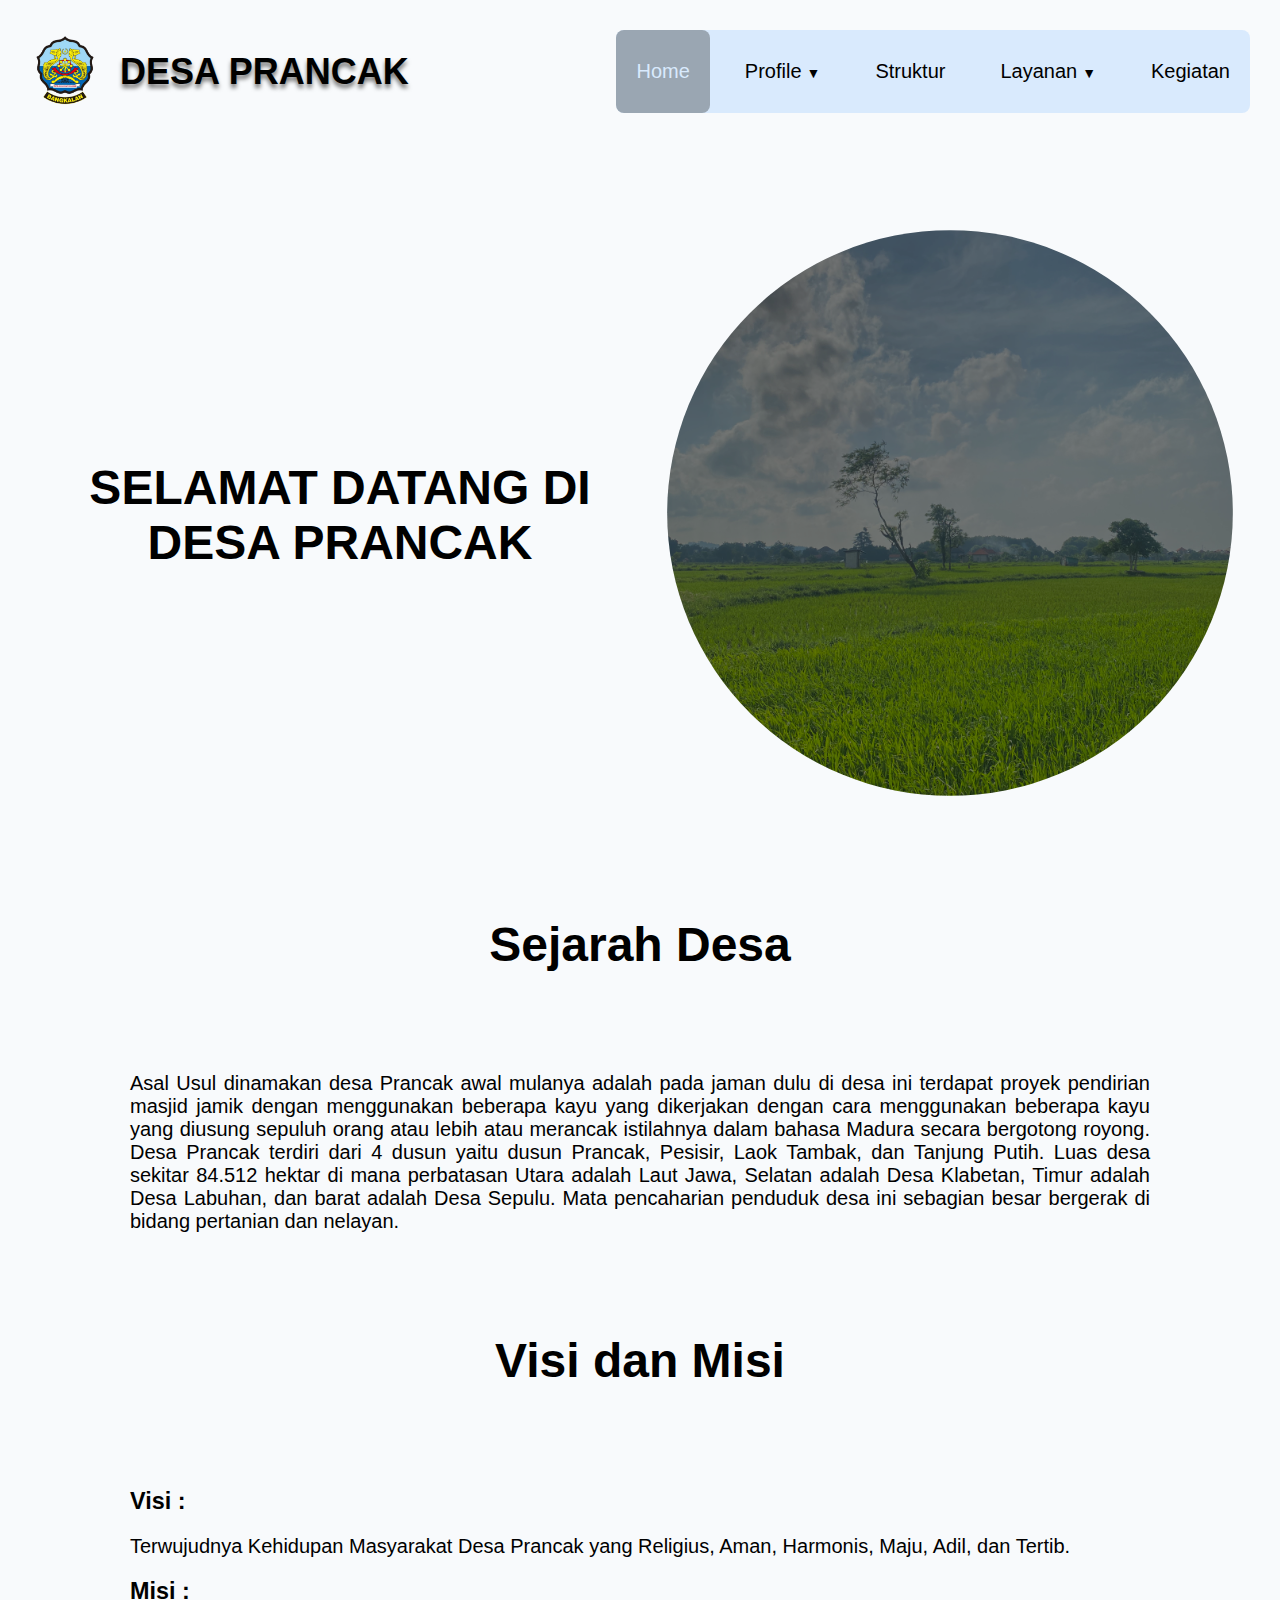
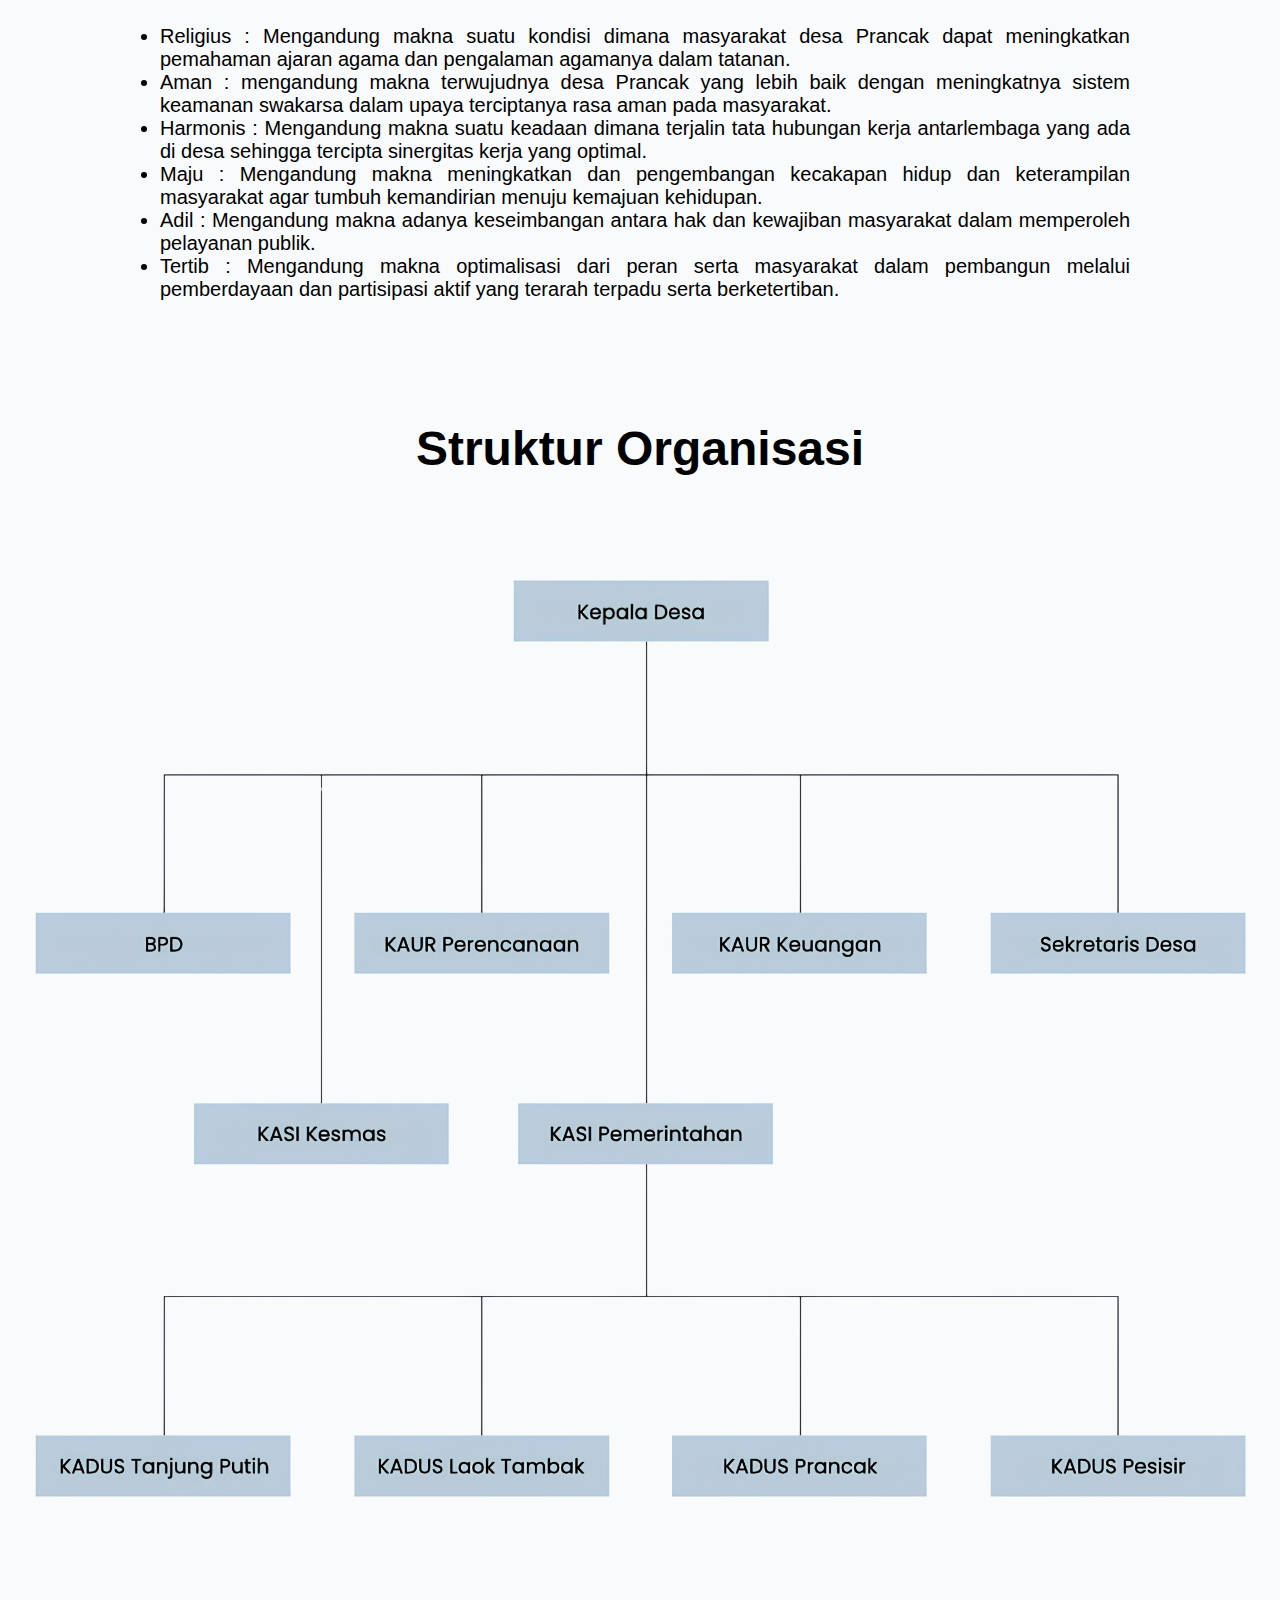
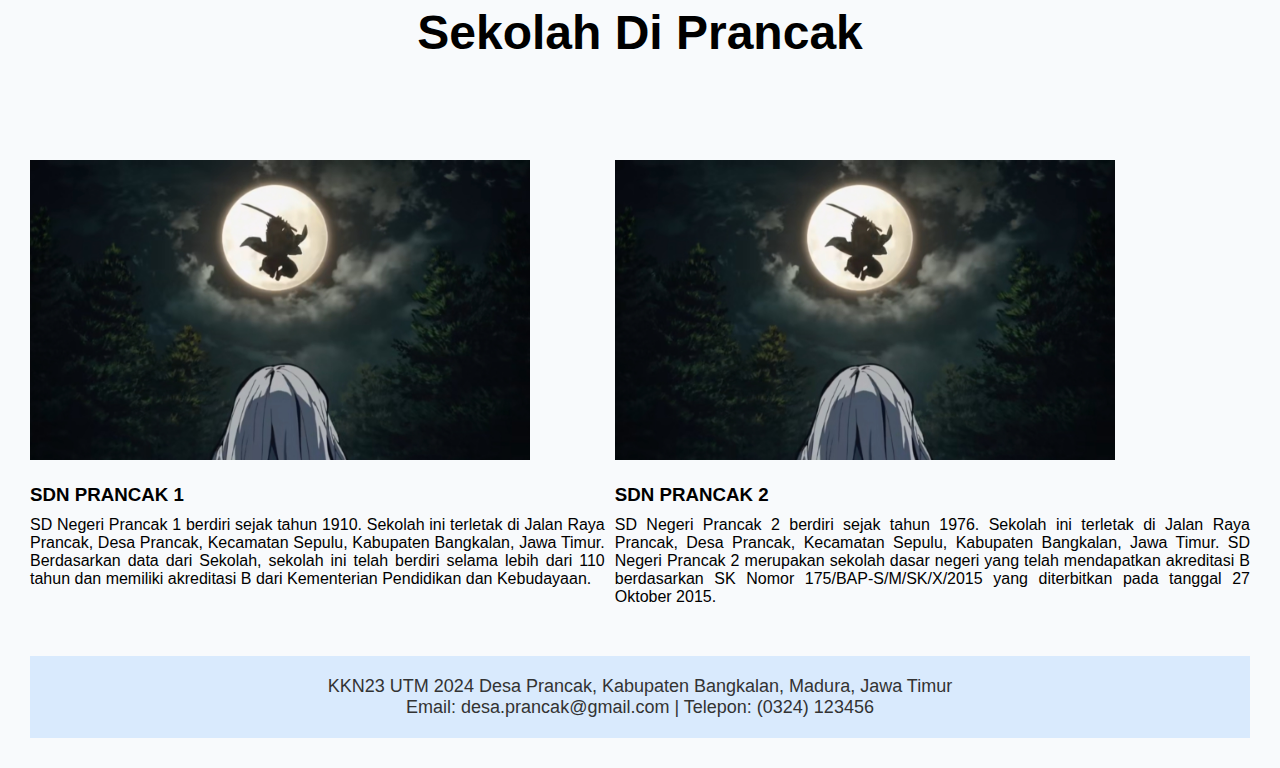
==== commit 2c5010ac: "perbaikan responsif" ====
--- a/index.html
+++ b/index.html
@@ -82,12 +82,12 @@
                     <div class="sd1">
                         <img src="assets/img/cth-foto-sekolah.jpg" alt="">
                         <h3>SDN PRANCAK 1</h3>
-                        <P>SDN Prancak 1 terletak ...</P>
+                        <P>SD Negeri Prancak 1 berdiri sejak tahun 1910. Sekolah ini terletak di Jalan Raya Prancak, Desa Prancak, Kecamatan Sepulu, Kabupaten Bangkalan, Jawa Timur. Berdasarkan data dari Sekolah, sekolah ini telah berdiri selama lebih dari 110 tahun dan memiliki akreditasi B dari Kementerian Pendidikan dan Kebudayaan.</P>
                     </div>
                     <div class="sd2">
                         <img src="assets/img/cth-foto-sekolah.jpg" alt="">
                         <h3>SDN PRANCAK 2</h3>
-                        <p>SDN Prancak 2 terletak ...</p>
+                        <p>SD Negeri Prancak 2 berdiri sejak tahun 1976. Sekolah ini terletak di Jalan Raya Prancak, Desa Prancak, Kecamatan Sepulu, Kabupaten Bangkalan, Jawa Timur. SD Negeri Prancak 2 merupakan sekolah dasar negeri yang telah mendapatkan akreditasi B berdasarkan SK Nomor 175/BAP-S/M/SK/X/2015 yang diterbitkan pada tanggal 27 Oktober 2015.</p>
                     </div>
                 </div>
             </div>
@@ -96,7 +96,7 @@
     </main>
     <footer>
         <div class="footer-content">
-            <p>Desa Prancak, Kabupaten Bangkalan, Madura, Jawa Timur</p>
+            <p>KKN23 UTM 2024 Desa Prancak, Kabupaten Bangkalan, Madura, Jawa Timur</p>
             <p>Email: desa.prancak@gmail.com | Telepon: (0324) 123456</p>
         </div>
     </footer>
--- a/assets/style.css
+++ b/assets/style.css
@@ -198,6 +198,14 @@
     justify-content: space-around;
 }
 
+main .konten5 .sekolah .isi-sekolah .sd1 p {
+    text-align: justify;
+}
+
+main .konten5 .sekolah .isi-sekolah .sd2 p {
+    text-align: justify;
+}
+
 main .konten5 .sekolah .isi-sekolah img {
     width: 500px;
     height: 300px;
@@ -291,7 +299,7 @@
 
     /* Konten2 */
     main .konten2 .sejarah h2{
-        font-size: 24px;
+        font-size: 28px;
     }
 
     main .konten2 .sejarah p {
@@ -301,7 +309,8 @@
 
     /* Konten3 */
     main .konten3 .visi-misi h2{
-        font-size: 24px;
+        font-size: 28px;
+        margin-bottom: -80px;
     }
 
     main .konten3 .visi-misi {
@@ -311,18 +320,34 @@
 
     /* konten4 */
     main .konten4 .struktur h2{
-        font-size: 24px;
+        font-size: 28px;
+        margin-bottom: -80px;
     }
 
     /* Konten5 */
     main .konten5 .sekolah h2{
-        font-size: 24px;
+        font-size: 28px;
+        margin-bottom: -80px;
     }
 
     main .konten5 .sekolah .isi-sekolah {
         flex-direction: column;
         gap: 20px;
         padding: 10px;
+    }
+
+    main .konten5 .sekolah .isi-sekolah .sd1 p{
+        flex-direction: column;
+        gap: 20px;
+        padding: 10px;
+        font-size: 16px;
+    }
+
+    main .konten5 .sekolah .isi-sekolah .sd2 p{
+        flex-direction: column;
+        gap: 20px;
+        padding: 10px;
+        font-size: 16px;
     }
 
     main .konten5 .sekolah .isi-sekolah img {
@@ -378,33 +403,115 @@
         transition: background-color 0.3s ease;
     }
 
+    .except-home ul.dropdown {
+        position: absolute;
+        top: 100%;
+        left: 0;
+        gap: 0;
+        background-color: #9AA6B2;
+        border-radius: 3px;
+        display: none;
+        flex-direction: column;
+        width: max-content;
+        box-shadow: 0 4px 6px rgba(0, 0, 0, 0.1);
+        z-index: 1000;
+    }
+    
+    .except-home:hover ul.dropdown {
+        display: flex;
+    }
+    
+    .except-home ul.dropdown li {
+        padding: 10px 5px;;
+        color: #fff;
+        text-align: left;
+        transition: background-color 0.3s ease;
+    }
+    
+    .except-home ul.dropdown li:hover {
+        background-color: #7A8691;
+    }
+
     .dropdown-icon {
         font-size: 10px;
     }
 
     /* Konten */
+    main .konten1 {
+        margin-top: 60px;
+    }
+
     main .konten1 .welcome h2 {
         font-size: 24px;
         padding: 10px;
     }
 
+    main .konten2 .sejarah h2{
+        font-size: 16px;
+    }
+
     main .konten2 .sejarah p {
-        font-size: 14px;
+        font-size: 12px;
+    }
+
+    main .konten3 .visi-misi h2{
+        font-size: 16px;
     }
 
     main .konten3 .visi-misi {
-        font-size: 14px;
+        font-size: 12px;
     }
 
     main .konten3 .visi-misi ul.misi li {
         margin-left: 10px;
     }
 
+    main .konten4 .struktur h2{
+        font-size: 16px;
+    }
+    
+
     /* Konten Sekolah */
+    main .konten5 .sekolah h2{
+        font-size: 16px;
+    }
+
     main .konten5 .sekolah .isi-sekolah img {
         width: 100%;
         height: auto;
     }
+    main .konten5 .sekolah .isi-sekolah .sd1 h3 {
+        flex-direction: column;
+        gap: 20px;
+        padding: 10px;
+        font-size: 14px;
+        margin-top: -20px;
+    }
+
+    main .konten5 .sekolah .isi-sekolah .sd2 h3 {
+        flex-direction: column;
+        gap: 20px;
+        padding: 10px;
+        font-size: 14px;
+        margin-top: -20px;
+    }
+
+    main .konten5 .sekolah .isi-sekolah .sd1 p{
+        flex-direction: column;
+        gap: 20px;
+        padding: 10px;
+        font-size: 12px;
+        margin-top: -20px;
+    }
+
+    main .konten5 .sekolah .isi-sekolah .sd2 p{
+        flex-direction: column;
+        gap: 20px;
+        padding: 10px;
+        font-size: 12px;
+        margin-top: -20px;
+    }
+
     footer {
         background-color: #D9EAFD;
         text-align: center;
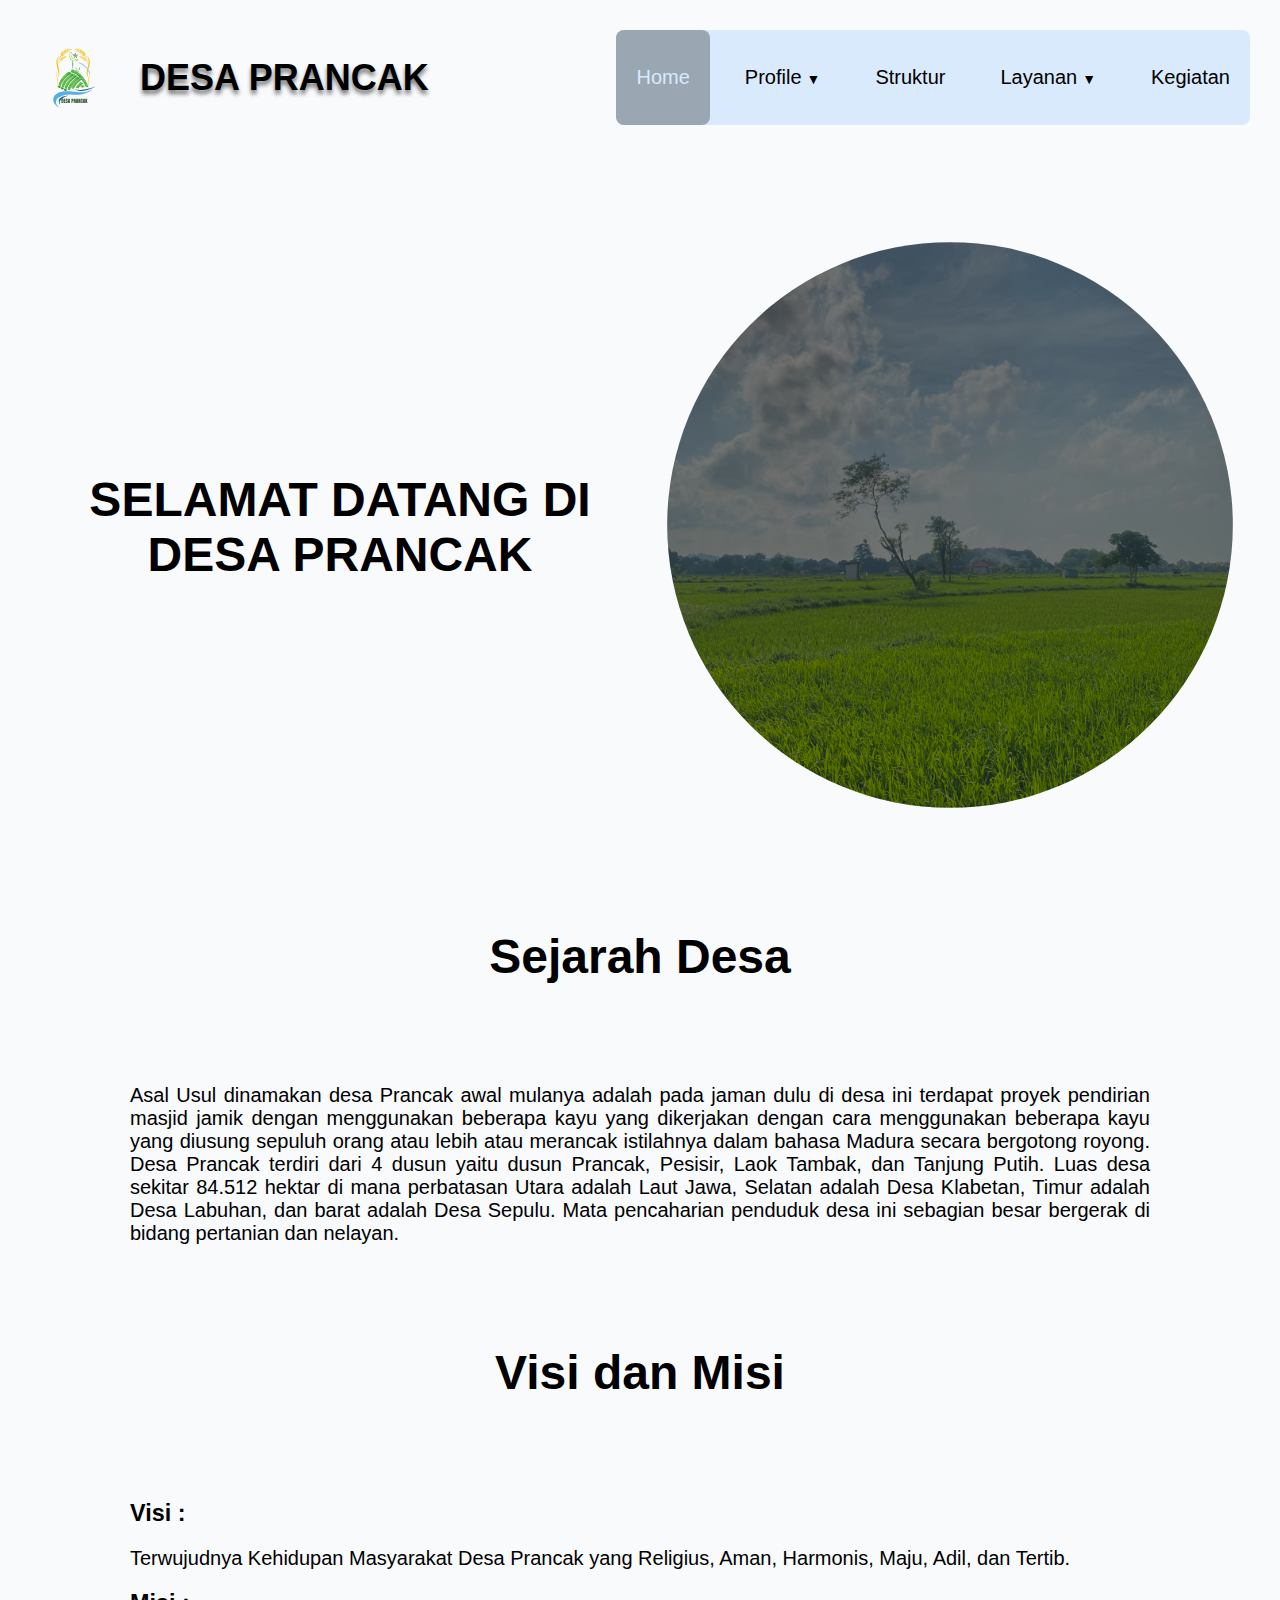
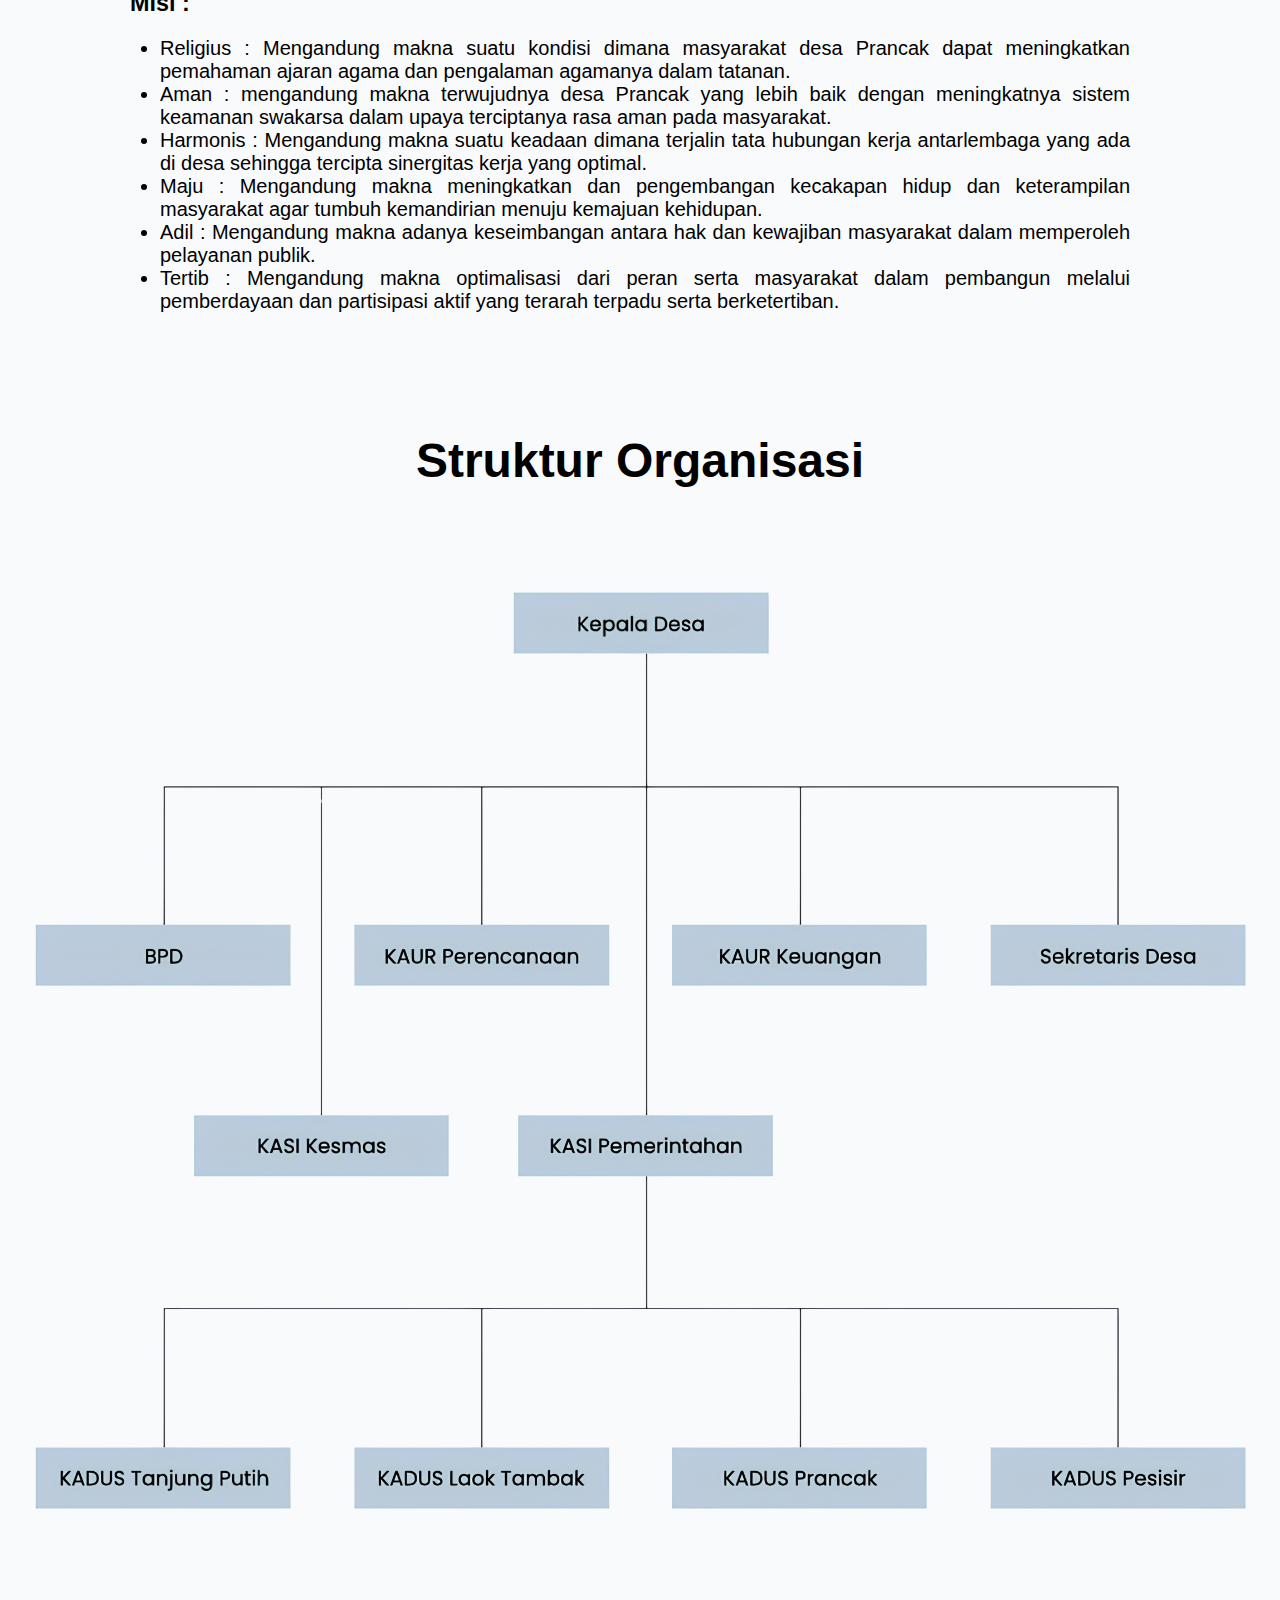
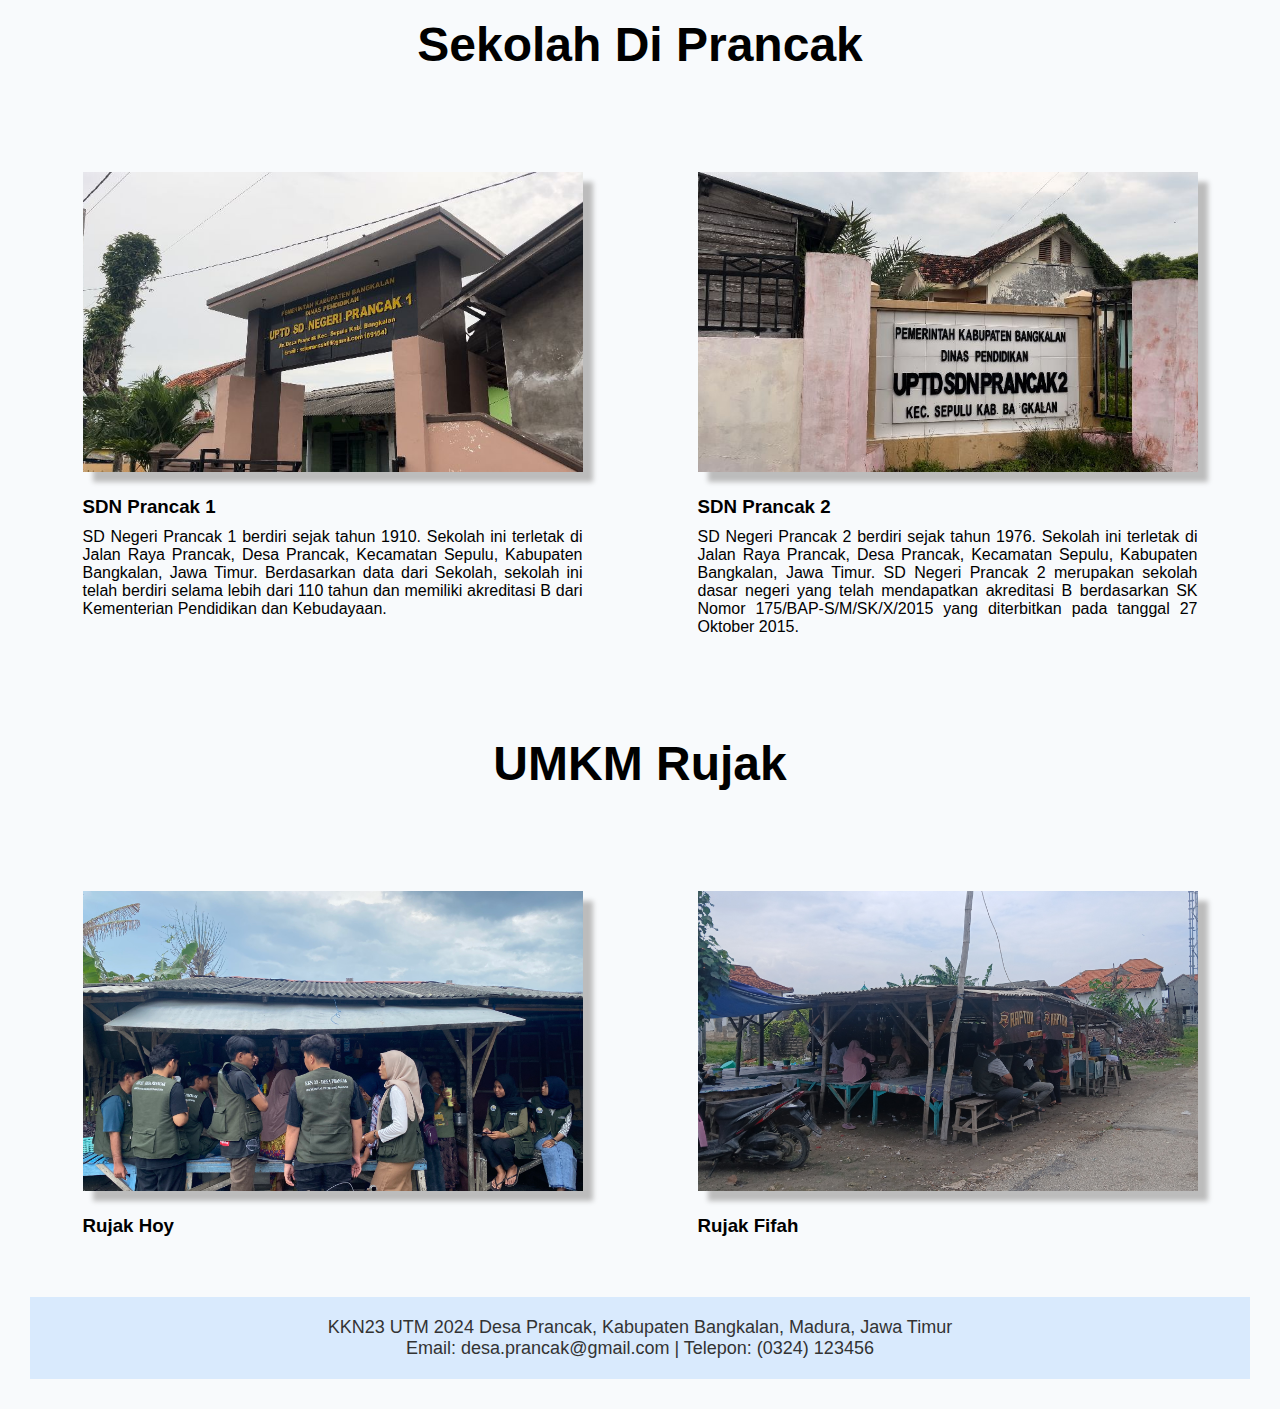
==== commit c8ad568e: "menambahkan konten umkm" ====
--- a/index.html
+++ b/index.html
@@ -5,12 +5,14 @@
     <meta name="viewport" content="width=device-width, initial-scale=1.0">
     <title>Desa Prancak</title>
     <link rel="stylesheet" href="assets/style.css">
+    <link rel="icon" type="image/png" href="assets/img/logoprancak.svg">
+
 </head>
 <body>
     <header class="container-navbar">
         <div class="judul">
             <div class="logo">
-                <img src="assets/img/logobangkalan.png" alt="logo Bangkalan">
+                <img src="assets/img/logoprancak.svg" alt="logo Desa Prancak">
             </div>
             <div class="nama-judul">
                 <h1>DESA PRANCAK</h1>
@@ -21,17 +23,17 @@
                 <li class="home"><a href="#">Home</a></li>
                 <li class="except-home"><a href="#">Profile<span class="dropdown-icon">▼</span></a>
                     <ul class="dropdown">
-                        <li><a href="#sejarah">Sejarah Desa</a></li>
-                        <li><a href="#visi-misi">Visi dan Misi</a></li>
-                        <li><a href="#sekolah">Sekolah</a></li>
-                        <li><a href="#umkm">UMKM</a></li>
+                        <li><a href="#sejarah" class="dropdown-item">Sejarah Desa</a></li>
+                        <li><a href="#visi-misi" class=dropdown-item"">Visi dan Misi</a></li>
+                        <li><a href="#sekolah" class="dropdown-item">Sekolah</a></li>
+                        <li><a href="#umkm" class="dropdown-item">UMKM</a></li>
                     </ul>
                 </li>
                 <li class="except-home"><a href="#struktur">Struktur</a></li>
                 <li class="except-home"><a href="#">Layanan<span class="dropdown-icon">▼</span></a>
                     <ul class="dropdown">
-                        <li><a href="form-ket-baik.html">Surat Ket Baik</a></li>
-                        <li><a href="form-ket-tidak-mampu.html">Surat Ket Tidak Mampu</a></li>
+                        <li><a href="form-ket-baik.html" class="dropdown-item">Surat Ket Baik</a></li>
+                        <li><a href="form-ket-tidak-mampu.html" class="dropdown-item">Surat Ket Tidak Mampu</a></li>
                     </ul>
                 </li>
                 <li class="except-home"><a href="#">Kegiatan</a></li>
@@ -80,14 +82,29 @@
                 <h2 id="sekolah">Sekolah Di Prancak</h2>
                 <div class="isi-sekolah">
                     <div class="sd1">
-                        <img src="assets/img/cth-foto-sekolah.jpg" alt="">
-                        <h3>SDN PRANCAK 1</h3>
+                        <img src="assets/img/sd1.jpeg" alt="foto SDN Prancak 1">
+                        <h3>SDN Prancak 1</h3>
                         <P>SD Negeri Prancak 1 berdiri sejak tahun 1910. Sekolah ini terletak di Jalan Raya Prancak, Desa Prancak, Kecamatan Sepulu, Kabupaten Bangkalan, Jawa Timur. Berdasarkan data dari Sekolah, sekolah ini telah berdiri selama lebih dari 110 tahun dan memiliki akreditasi B dari Kementerian Pendidikan dan Kebudayaan.</P>
                     </div>
                     <div class="sd2">
-                        <img src="assets/img/cth-foto-sekolah.jpg" alt="">
-                        <h3>SDN PRANCAK 2</h3>
+                        <img src="assets/img/sd2.jpeg" alt="foto SDN Prancak 2">
+                        <h3>SDN Prancak 2</h3>
                         <p>SD Negeri Prancak 2 berdiri sejak tahun 1976. Sekolah ini terletak di Jalan Raya Prancak, Desa Prancak, Kecamatan Sepulu, Kabupaten Bangkalan, Jawa Timur. SD Negeri Prancak 2 merupakan sekolah dasar negeri yang telah mendapatkan akreditasi B berdasarkan SK Nomor 175/BAP-S/M/SK/X/2015 yang diterbitkan pada tanggal 27 Oktober 2015.</p>
+                    </div>
+                </div>
+            </div>
+        </div>
+        <div class="konten6">
+            <div class="umkm">
+                <h2 id="umkm">UMKM Rujak</h2>
+                <div class="isi-umkm">
+                    <div class="rujak1">
+                        <img src="assets/img/rujak1.jpg" alt="foto Rujak Hoy">
+                        <h3>Rujak Hoy</h3>
+                    </div>
+                    <div class="rujak2">
+                        <img src="assets/img/rujak2.jpg" alt="foto Rujak Fifah">
+                        <h3>Rujak Fifah</h3>
                     </div>
                 </div>
             </div>
--- a/assets/style.css
+++ b/assets/style.css
@@ -26,7 +26,7 @@
 }
 
 header.container-navbar .logo img {
-    width: 70px;
+    width: 90px;
 }
 
 header.container-navbar .nama-judul h1 {
@@ -58,7 +58,7 @@
 header nav.list-navbar ul li.home {
     background-color: #9AA6B2;
     border-radius: 8px;
-    padding: 30px 20px;
+    padding: 36px 20px;
     color: #D9EAFD;
     transition: background-color 0.3s ease;
 }
@@ -66,7 +66,7 @@
 .except-home {
     position: relative;
     border-radius: 8px;
-    padding: 30px 20px;
+    padding: 36px 20px;
     transition: background-color 0.3s ease;
 }
 
@@ -86,7 +86,7 @@
     flex-direction: column;
     width: max-content;
     box-shadow: 0 4px 6px rgba(0, 0, 0, 0.1);
-    z-index: 1000;
+    z-index: 9999;
 }
 
 .except-home:hover ul.dropdown {
@@ -101,7 +101,7 @@
 }
 
 .except-home ul.dropdown li:hover {
-    background-color: #7A8691;
+    color: #000000;
 }
 
 .dropdown-icon {
@@ -200,10 +200,12 @@
 
 main .konten5 .sekolah .isi-sekolah .sd1 p {
     text-align: justify;
+    width: 500px;
 }
 
 main .konten5 .sekolah .isi-sekolah .sd2 p {
     text-align: justify;
+    width: 500px;
 }
 
 main .konten5 .sekolah .isi-sekolah img {
@@ -211,9 +213,37 @@
     height: 300px;
     margin-bottom: 20px;
     object-fit: cover;
+    box-shadow: 10px 10px 5px rgb(188, 188, 188);
 }
 
 main .konten5 .sekolah .isi-sekolah h3 {
+    margin-bottom: 10px;
+}
+
+/* konten6 */
+
+main .konten6 .umkm h2 {
+    margin-top: 100px;
+    padding-bottom: 100px;
+    font-size: 48px;
+    text-align: center;
+}
+
+main .konten6 .umkm .isi-umkm {
+    display: flex;
+    gap: 10px;
+    justify-content: space-around;
+}
+
+main .konten6 .umkm .isi-umkm img {
+    width: 500px;
+    height: 300px;
+    margin-bottom: 20px;
+    object-fit: cover;
+    box-shadow: 10px 10px 5px rgb(188, 188, 188);
+}
+
+main .konten6 .umkm .isi-umkm h3 {
     margin-bottom: 10px;
 }
 
@@ -253,6 +283,24 @@
         margin-top: 80px;
         justify-content: space-around;
     }
+
+    main .konten5 .sekolah .isi-sekolah img {
+        width: 400px;
+        height: 200px;
+    }
+
+    main .konten5 .sekolah .isi-sekolah .sd1 p {
+        width: 400px;
+    }
+
+    main .konten5 .sekolah .isi-sekolah .sd2 p {
+        width: 400px;
+    }
+
+    main .konten6 .umkm .isi-umkm img {
+        width: 400px;
+        height: 200px;
+    }
 }
 
 /* Responsivitas untuk perangkat tablet (max-width: 768px) */
@@ -278,7 +326,7 @@
     }
 
     header nav.list-navbar ul li {
-        padding: 30px 20px;
+        padding: 36px 20px;
         border-radius: 5px;
     }
 
@@ -333,24 +381,38 @@
     main .konten5 .sekolah .isi-sekolah {
         flex-direction: column;
         gap: 20px;
-        padding: 10px;
     }
 
     main .konten5 .sekolah .isi-sekolah .sd1 p{
         flex-direction: column;
         gap: 20px;
-        padding: 10px;
-        font-size: 16px;
+        font-size: 16px;
+        width: 100%;
     }
 
     main .konten5 .sekolah .isi-sekolah .sd2 p{
         flex-direction: column;
         gap: 20px;
-        padding: 10px;
-        font-size: 16px;
+        font-size: 16px;
+        width: 100%;
     }
 
     main .konten5 .sekolah .isi-sekolah img {
+        width: 100%;
+        height: auto;
+    }
+
+    main .konten6 .umkm h2{
+        font-size: 28px;
+        margin-bottom: -80px;
+    }
+
+    main .konten6 .umkm .isi-umkm {
+        flex-direction: column;
+        gap: 20px;
+    }
+
+    main .konten6 .umkm .isi-umkm img {
         width: 100%;
         height: auto;
     }
@@ -451,7 +513,7 @@
     }
 
     main .konten2 .sejarah p {
-        font-size: 12px;
+        font-size: 10px;
     }
 
     main .konten3 .visi-misi h2{
@@ -459,7 +521,7 @@
     }
 
     main .konten3 .visi-misi {
-        font-size: 12px;
+        font-size: 10px;
     }
 
     main .konten3 .visi-misi ul.misi li {
@@ -478,12 +540,11 @@
 
     main .konten5 .sekolah .isi-sekolah img {
         width: 100%;
-        height: auto;
     }
     main .konten5 .sekolah .isi-sekolah .sd1 h3 {
         flex-direction: column;
         gap: 20px;
-        padding: 10px;
+        padding-top: 10px;
         font-size: 14px;
         margin-top: -20px;
     }
@@ -491,7 +552,7 @@
     main .konten5 .sekolah .isi-sekolah .sd2 h3 {
         flex-direction: column;
         gap: 20px;
-        padding: 10px;
+        padding-top: 10px;
         font-size: 14px;
         margin-top: -20px;
     }
@@ -499,16 +560,40 @@
     main .konten5 .sekolah .isi-sekolah .sd1 p{
         flex-direction: column;
         gap: 20px;
-        padding: 10px;
-        font-size: 12px;
+        padding-top: 10px;
+        font-size: 10px;
         margin-top: -20px;
     }
 
     main .konten5 .sekolah .isi-sekolah .sd2 p{
         flex-direction: column;
         gap: 20px;
-        padding: 10px;
-        font-size: 12px;
+        padding-top: 10px;
+        font-size: 10px;
+        margin-top: -20px;
+    }
+    /* konten umkm */
+    main .konten6 .umkm h2{
+        margin-top: 50px;
+        font-size: 16px;
+    }
+
+    main .konten6 .umkm .isi-umkm img {
+        width: 100%;
+    }
+    main .konten6 .umkm .isi-umkm .rujak1 h3 {
+        flex-direction: column;
+        gap: 20px;
+        padding-top: 10px;
+        font-size: 14px;
+        margin-top: -20px;
+    }
+
+    main .konten6 .umkm .isi-umkm .rujak2 h3 {
+        flex-direction: column;
+        gap: 20px;
+        padding-top: 10px;
+        font-size: 14px;
         margin-top: -20px;
     }
 
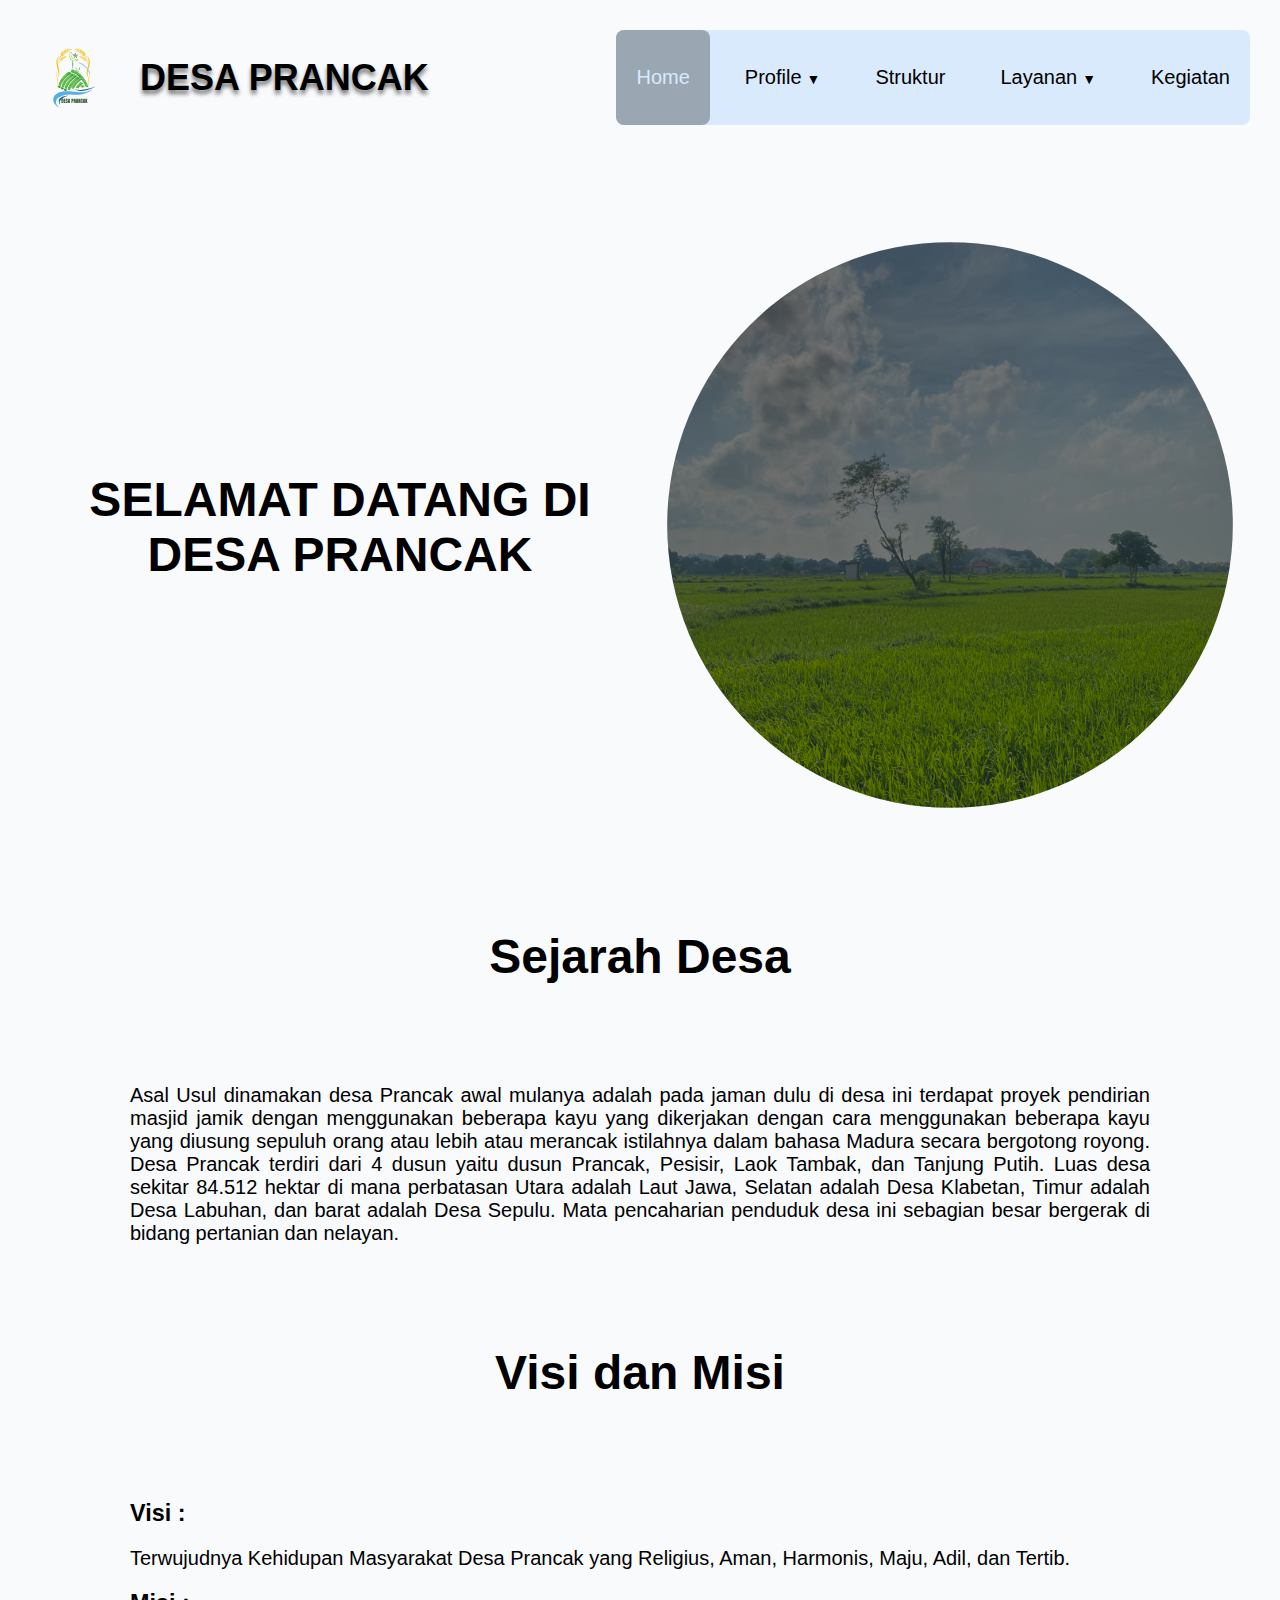
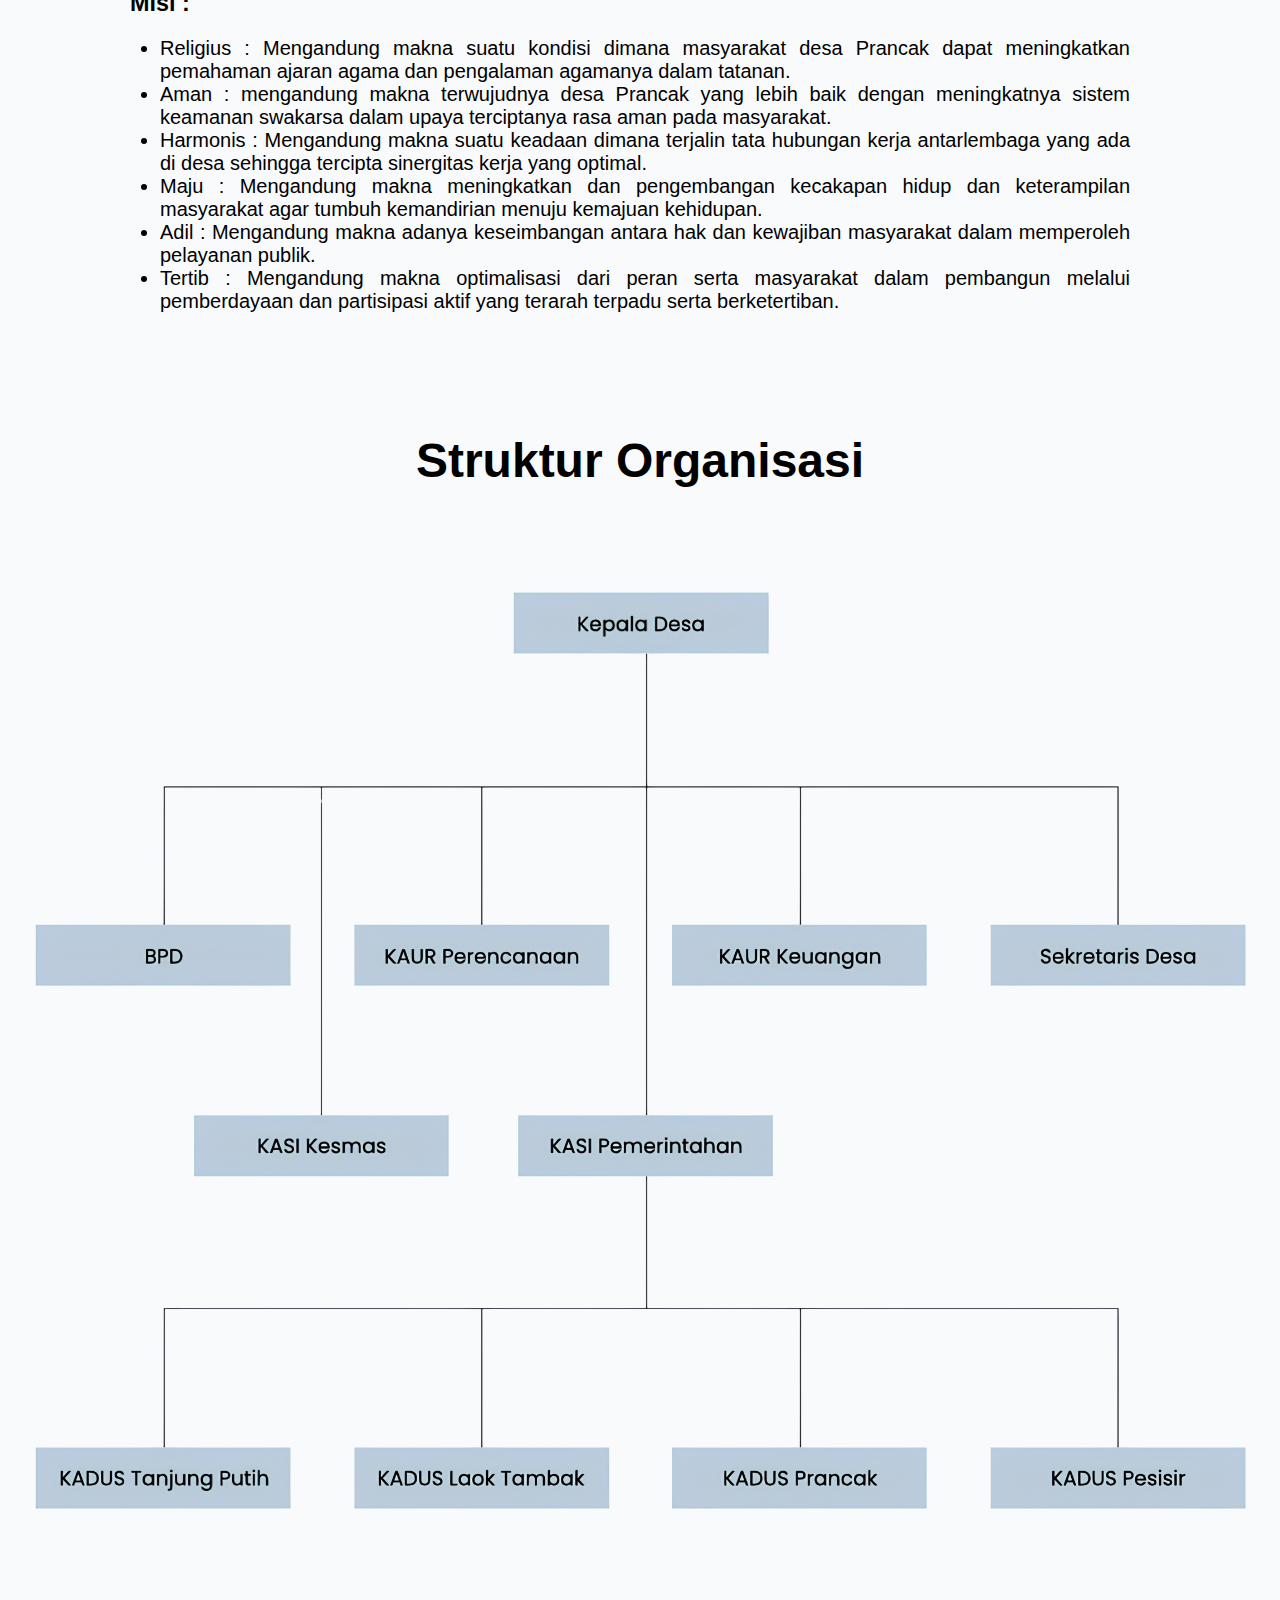
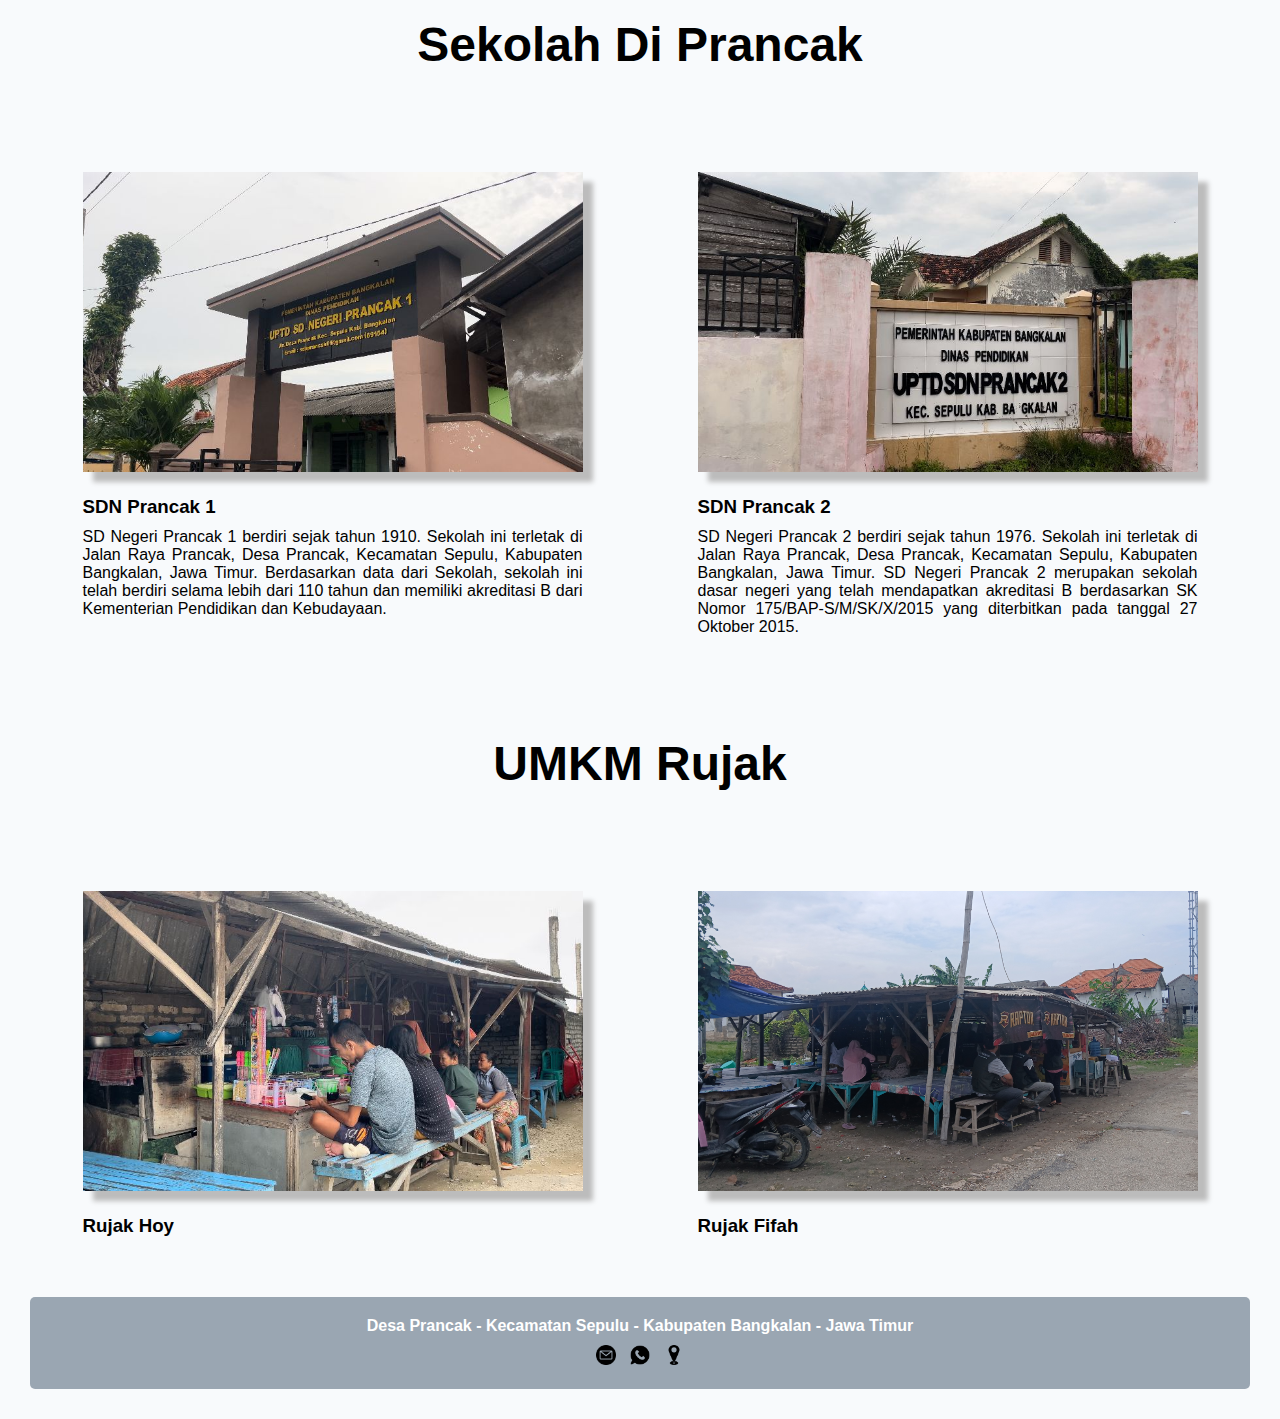
==== commit 05a08313: "mengedit footer dan memperbaiki click dropdown" ====
--- a/index.html
+++ b/index.html
@@ -99,7 +99,7 @@
                 <h2 id="umkm">UMKM Rujak</h2>
                 <div class="isi-umkm">
                     <div class="rujak1">
-                        <img src="assets/img/rujak1.jpg" alt="foto Rujak Hoy">
+                        <img src="assets/img/rujak1.jpeg" alt="foto Rujak Hoy">
                         <h3>Rujak Hoy</h3>
                     </div>
                     <div class="rujak2">
@@ -113,8 +113,12 @@
     </main>
     <footer>
         <div class="footer-content">
-            <p>KKN23 UTM 2024 Desa Prancak, Kabupaten Bangkalan, Madura, Jawa Timur</p>
-            <p>Email: desa.prancak@gmail.com | Telepon: (0324) 123456</p>
+            <p>Desa Prancak - Kecamatan Sepulu - Kabupaten Bangkalan - Jawa Timur</p>
+            <p>
+                <a href="mailto:syamsinur455@gmail.com"><img src="assets/img/email.png" alt="gambar email"></a>
+                <a href="https://wa.me/6287854356775"><img src="assets/img/phone.png" alt="gambar telepon"></a>
+                <a href="https://www.bing.com/maps?&ty=18&q=Prancak%2C%20Sapulu%2C%20East%20Java%2C%20Indonesia&mb=-6.888069~112.965046~-6.896158~112.97591&cardbg=%23F98745&dt=1744113600000&tt=Prancak%2C%20Sapulu%2C%20East%20Java%2C%20Indonesia&tsts1=%2526ty%253D18%2526q%253DPrancak%25252C%252520Sapulu%25252C%252520East%252520Java%25252C%252520Indonesia%2526mb%253D-6.888069~112.965046~-6.896158~112.97591%2526cardbg%253D%252523F98745%2526dt%253D1744113600000&tstt1=Prancak%2C%20Sapulu%2C%20East%20Java%2C%20Indonesia&tsts0=%2526ty%253D18%2526q%253DPrancak%25252C%252520Sapulu%25252C%252520East%252520Java%25252C%252520Indonesia%2526mb%253D-6.886155~112.95994~-6.898073~112.981016%2526cardbg%253D%252523F98745%2526dt%253D1744113600000&tstt0=Prancak%2C%20Sapulu%2C%20East%20Java%2C%20Indonesia&cp=-6.892114~112.970478&lvl=15.66&pi=0&ftst=1&ftics=True&v=2&sV=2&form=S00027"><img src="assets/img/adress.png" alt="gambar map"></a>
+            </p>
         </div>
     </footer>
     
--- a/assets/style.css
+++ b/assets/style.css
@@ -250,12 +250,20 @@
 /* footer */
 
 footer {
-    background-color: #D9EAFD;
+    background-color: #9AA6B2;
     text-align: center;
     padding: 20px;
-    font-size: 18px;
-    color: #333;
+    font-size: 16px;
+    color: #ffffff;
     margin-top: 50px;
+    border-radius: 5px;
+    font-weight: bold;
+}
+
+footer img {
+    margin-top: 10px;
+    width: 20px;
+    padding: 0 5px;
 }
 
 
@@ -418,11 +426,9 @@
     }
 
     footer {
-        background-color: #D9EAFD;
         text-align: center;
         padding: 10px;
         font-size: 12px;
-        color: #333;
         margin-top: 50px;
     }
 }
@@ -598,11 +604,8 @@
     }
 
     footer {
-        background-color: #D9EAFD;
         text-align: center;
         padding: 10px;
-        font-size: 8px;
-        color: #333;
         margin-top: 50px;
     }
 }
